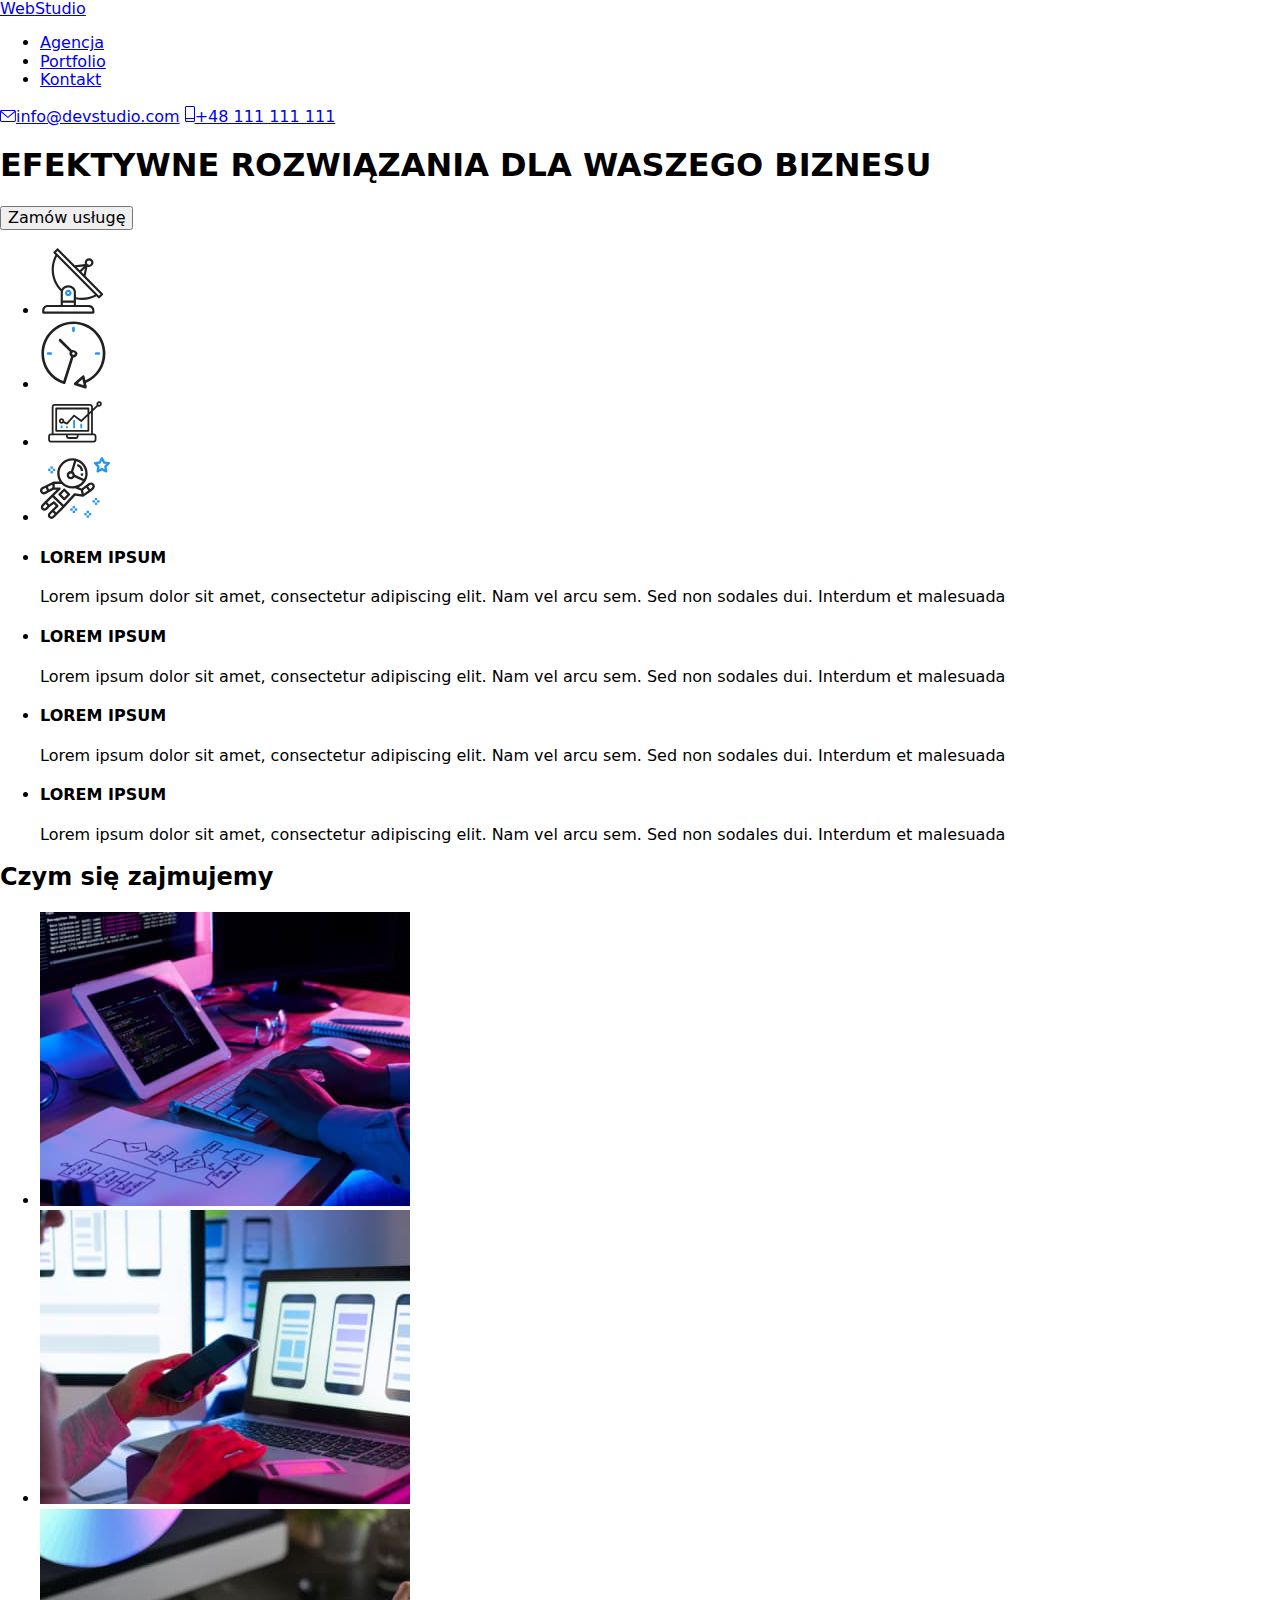
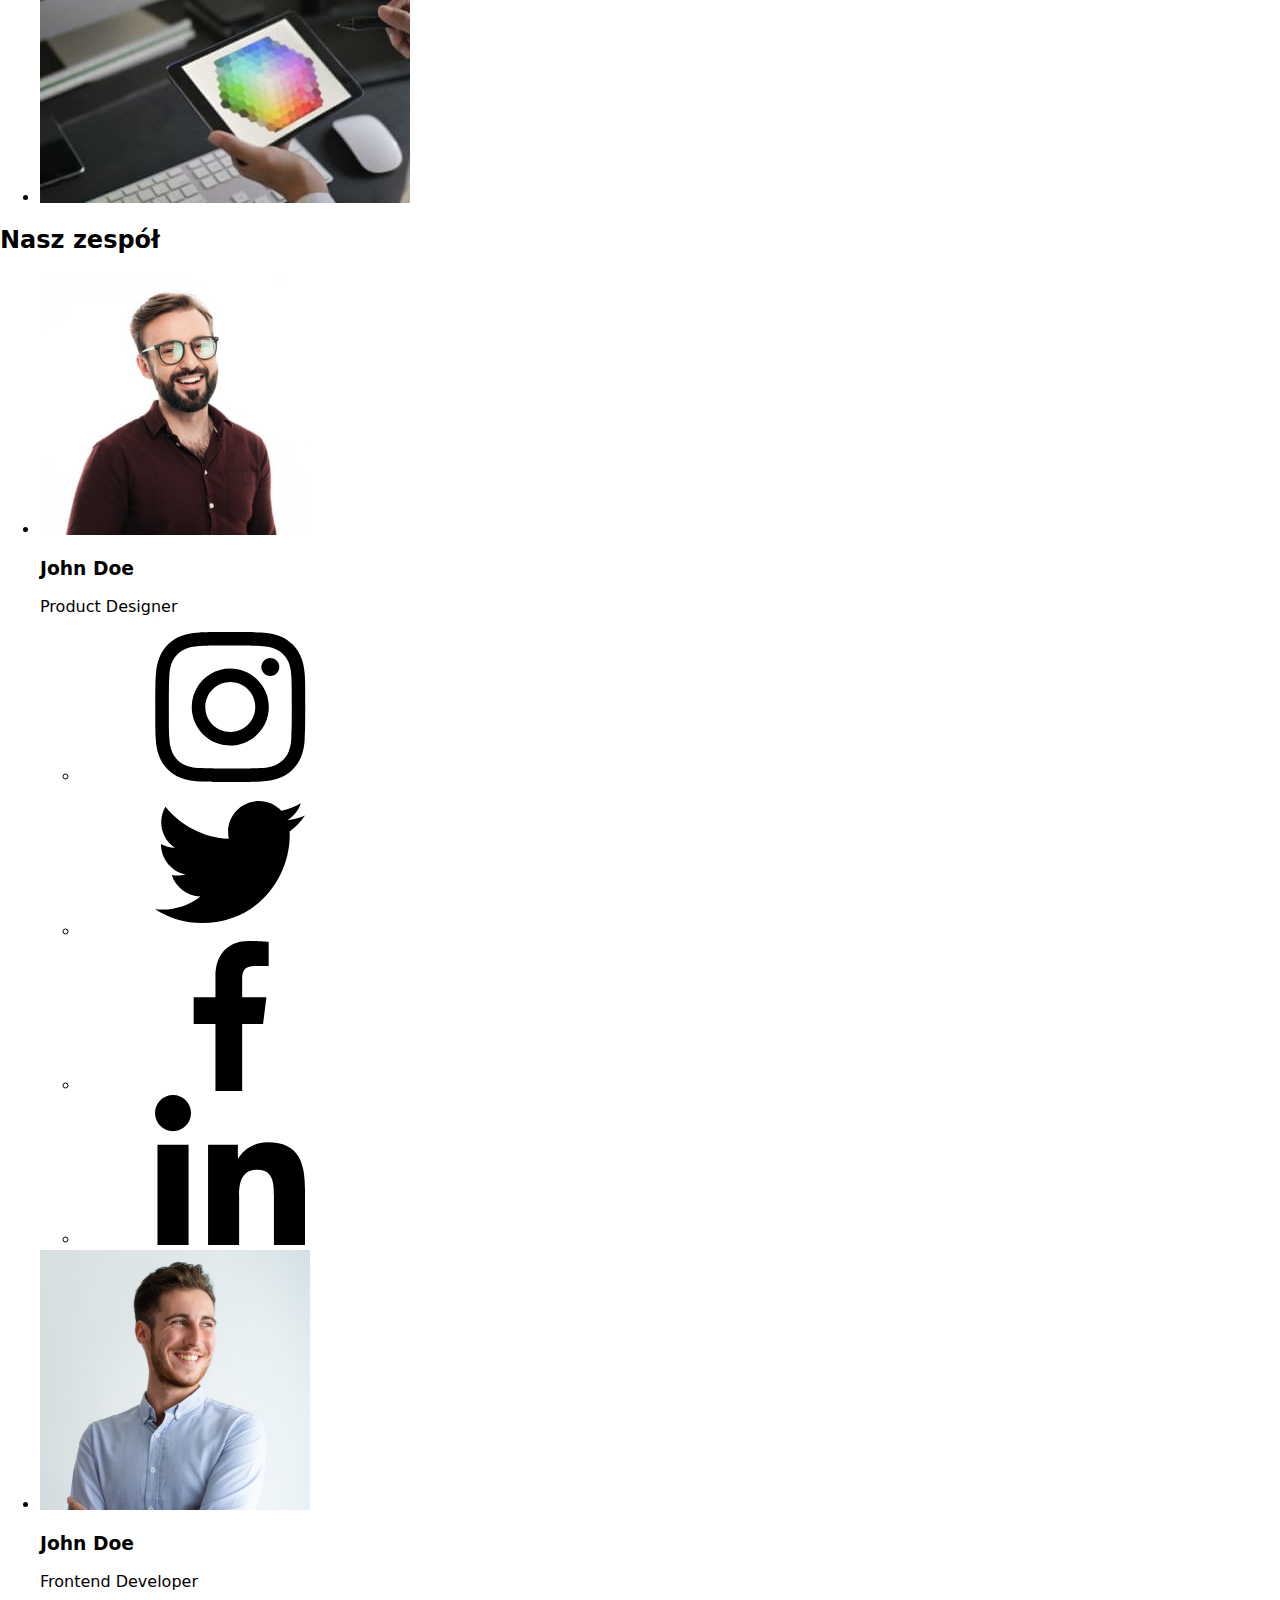
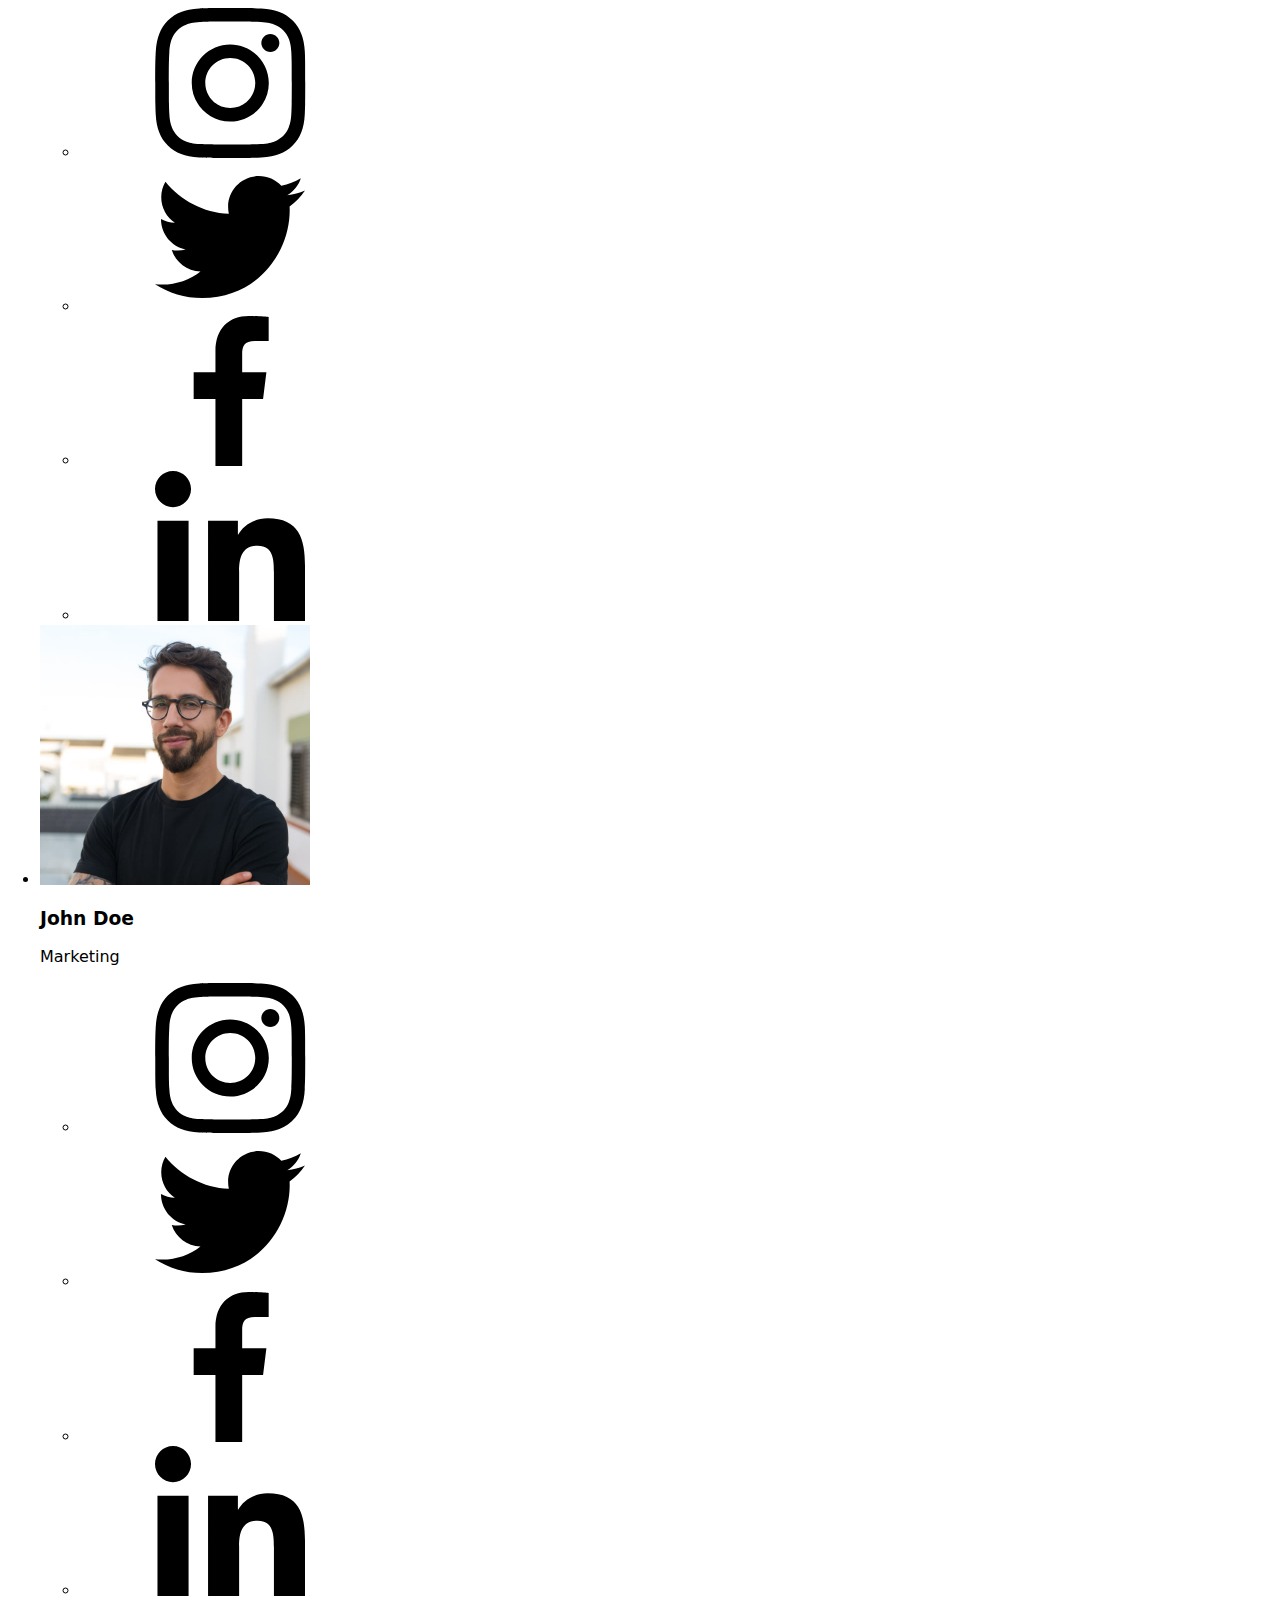
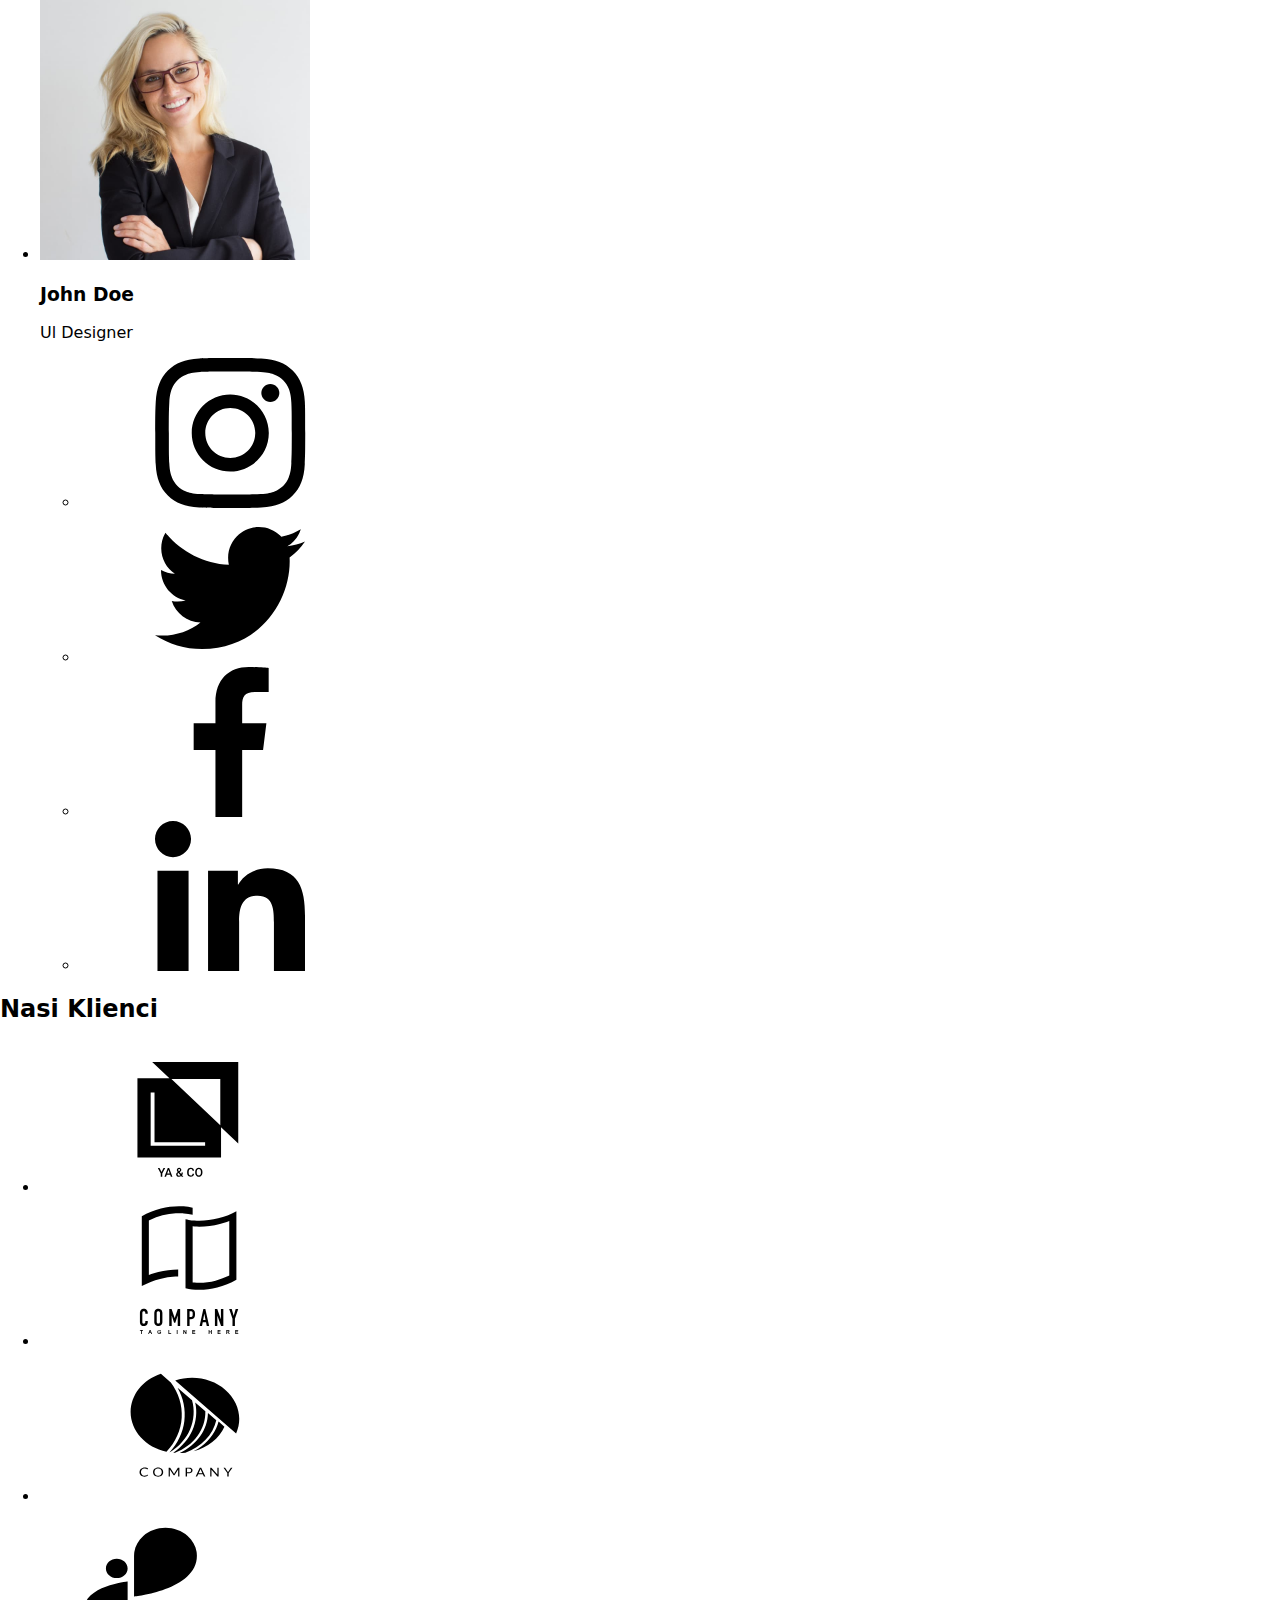
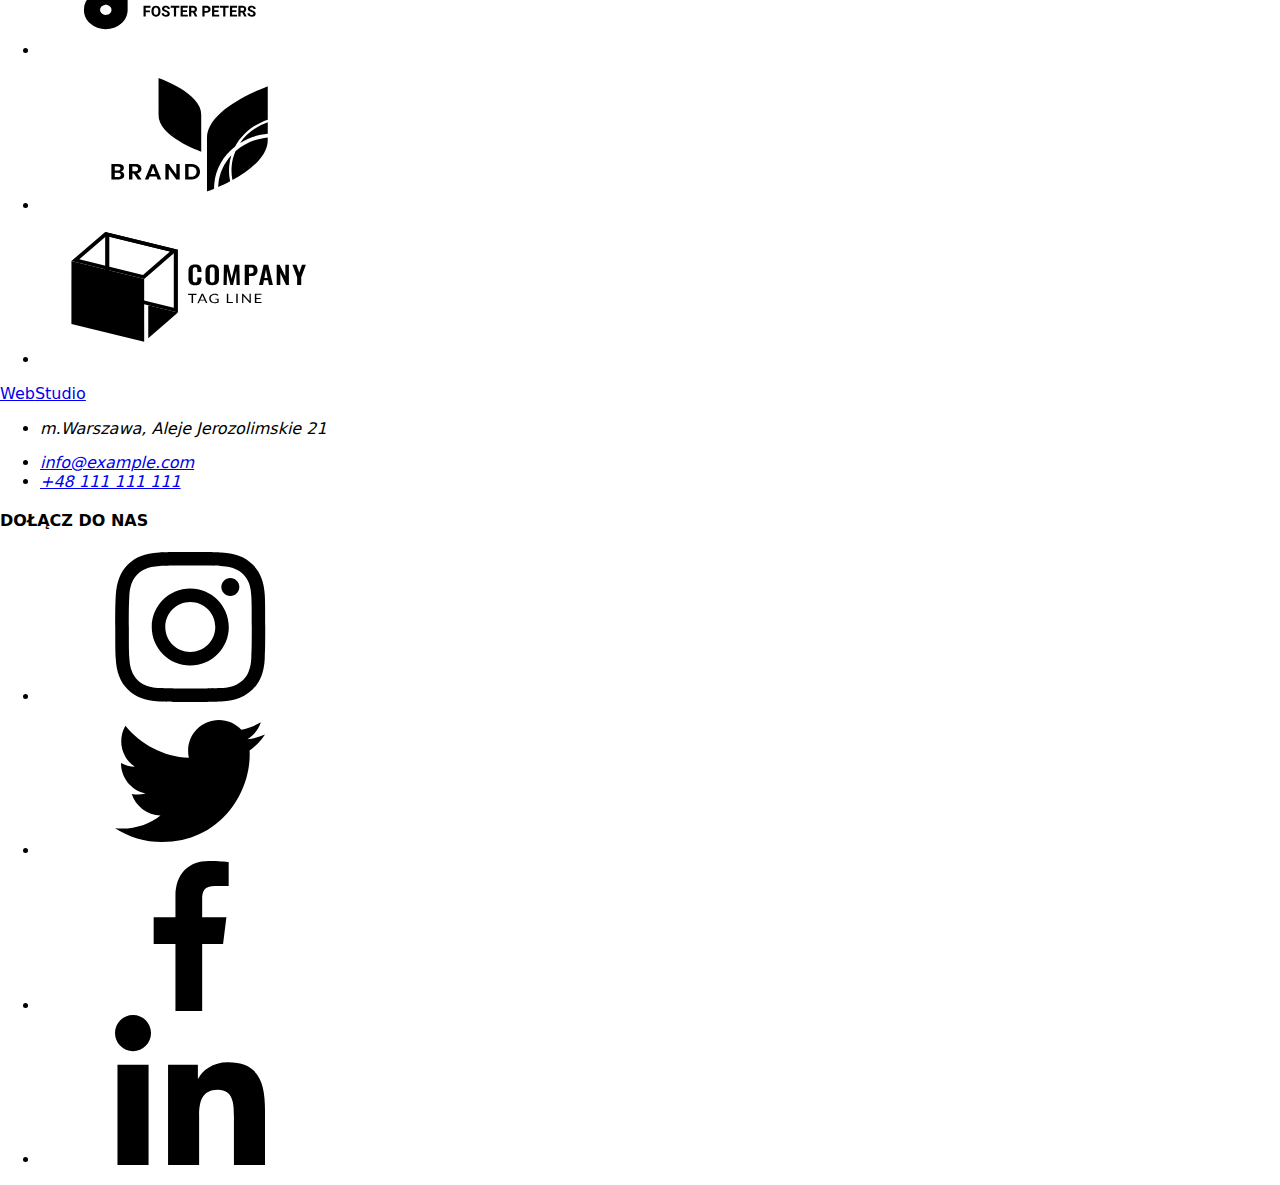
==== index.html @ 1a8e192c "Add files via upload" ====
<!DOCTYPE html>
<html lang="en">

<head>
    <meta charset="UTF-8">
    <meta http-equiv="X-UA-Compatible" content="IE=edge">
    <meta name="viewport" content="width=device-width, initial-scale=1.0">
    <link rel="stylesheet" href="https://cdnjs.cloudflare.com/ajax/libs/modern-normalize/1.1.0/modern-normalize.min.css">
    <link rel="stylesheet" href="css/styles.css">
    <link rel="preconnect" href="https://fonts.googleapis.com">
    <link rel="preconnect" href="https://fonts.gstatic.com" crossorigin>
    <link href="https://fonts.googleapis.com/css2?family=Raleway:wght@700&family=Roboto:wght@400;500;700;900&display=swap"
        rel="stylesheet">
  
    <title>Web Studio</title>
</head>


<body>

<!--HEADER-->
   
    <header class="header">
    <div class="container">
        <!--navigation menu-->
        <nav class="navigation">
        <!--logo-->
            <a class="logo" href="index.html"><span class="accent">Web</span>Studio</a>
        
                <ul class="navigation-list">
                    <li class="navigation-list-item">
                        <a class="navigation-list-link" href="index.html">Agencja</a></li>
                    <li class="navigation-list-item">
                        <a class="navigation-list-link" href="portfolio.html">Portfolio</a></li>
                    <li class="navigation-list-item">
                        <a class="navigation-list-link" href="#">Kontakt</a></li>
                </ul>
        </nav>      
<a class="address-mail-header" href="mailto:info@devstudio.com">
    <svg class="icon-envelope" height="12" width="16">
        <use href="./images/symbol-defs.svg#icon-envelope"></use>
    </svg>info@devstudio.com</a>
<a class="address-phone-header" href="tel:+48111111111">
    <svg class="icon-smartphone" height="16" width="10">
        <use href="./images/symbol-defs.svg#icon-smartphone"></use>
    </svg>+48 111 111 111</a>
    </div>
    </header>
    <!--HERO-->
    <main>
        <section class="hero">
            <div class=" container-out">
                <div class="inside">
                <h1 class="main-headline">EFEKTYWNE ROZWIĄZANIA DLA WASZEGO BIZNESU</h1>
                <button class="modal-button" type="button">Zamów usługę</button>
            </div>
            </div>
        </section>

        <!--OUR STRENGHTS-->
        <section class="our-strenghts">
            <div class=box>
                <ul class="logo-list">
                    <li class="logo-item">
                        <svg width="65.32" height="70" class="icon-antenna">
                            <use href="images/symbol-defs.svg#icon-antenna"></use>
                        </svg></li>
                    <li class="logo-item">
                        <svg width="66.96" height="70" class="icon-clock">
                            <use href="images/symbol-defs.svg#icon-clock"></use>
                        </svg></li>
                    <li class="logo-item">
                        <svg width="70" height="53.69" class="icon-diagram">
                        <use href="images/symbol-defs.svg#icon-diagram"></use>
                        </svg></li>
                    <li class="logo-item">
                        <svg width="70" height="70" class="icon-astronaut">
                        <use href="images/symbol-defs.svg#icon-astronaut"></use>
                    </svg></li>
                </ul>
            </div>

            <div class="container">
                
            <ul class="strenghts-list">
                <li class="strenghts-items">
                    <h4 class="strenghts-list-title"><b>LOREM IPSUM</b></h4>
                    <p class="strenghts-list-item">Lorem ipsum dolor sit amet, consectetur adipiscing elit. Nam vel arcu sem. Sed non sodales dui. Interdum et malesuada</p>
                </li>
                <li class="strenghts-items">
                            
                    <h4 class="strenghts-list-title"><b>LOREM IPSUM</b></h4>
                    <p class="strenghts-list-item">Lorem ipsum dolor sit amet, consectetur adipiscing elit. Nam vel arcu sem. Sed non sodales dui. Interdum et malesuada</p>
                </li>
                <li class="strenghts-items">
                   
                    <h4 class="strenghts-list-title"><b>LOREM IPSUM</b></h4>
                    <p class="strenghts-list-item">Lorem ipsum dolor sit amet, consectetur adipiscing elit. Nam vel arcu sem. Sed non sodales dui. Interdum et malesuada</p>
                </li>
                <li class="strenghts-items">
                  
                    <h4 class="strenghts-list-title"><b>LOREM IPSUM</b></h4>
                    <p class="strenghts-list-item">Lorem ipsum dolor sit amet, consectetur adipiscing elit. Nam vel arcu sem. Sed non sodales dui. Interdum et malesuada</p>
                </li>
            </ul>
            </div>
        </section>

        <!--WHAT DO WE DO?-->
        <section class="what-do-we-do">
            <div class="container">
            <h2 class="headline">Czym się zajmujemy</h2>
            <ul class="img-list">
                <li class="img-list-item"><img src="images1/box1(1).jpg" alt="programowanie" width="370" height="294"> </li>
                <li class="img-list-item"><img src="images1/box2(1).jpg" alt="tworzenie aplikacji mobilnych" width="370" height="294"> </li>
                <li class="img-list-item"><img src="images1/box3(1).jpg" alt="projektowanie" width="370" height="294"> </li>
            </ul>
            </div>
        </section>
 
        <!--OUR TEAM-->
        <section class="our-team">
            <div class="container">
            <h2 class="headline">Nasz zespół</h2>
            <div class="cards-box">
            <ul class="img-list">
                <li class="card">
                    <img src="images1/img(1).jpg" alt="Jonh Doe's profile photo" width="270" height="260">
                    <h3 class="photo-name">John Doe</h3>
                    <p class="job-description">Product Designer</p>
                        <ul class="social-list">
                            <li class="social-links-item link">
                                <a class="social-links-link" href="#">
                                    <svg class="social-icon">
                                        <use href="images/symbol-defs.svg#icon-instagram"></use>
                                    </svg>
                                </a></li>
                            <li class="social-links-item link">
                                <a class="social-links-link"href="#">
                                    <svg class="social-icon">
                                        <use href="images/symbol-defs.svg#icon-twitter"></use>
                                    </svg>
                                </a></li>
                            <li class="social-links-item link">
                                <a class="social-links-link"href="#">
                                    <svg class="social-icon">
                                        <use href="images/symbol-defs.svg#icon-facebook"></use>
                                    </svg>
                                </a></li>
                            <li class="social-links-item link">
                                <a class="social-links-link"href="#">
                                    <svg class="social-icon">
                                        <use href="images/symbol-defs.svg#icon-linkedin"></use>
                                    </svg>
                                </a></li>
                        </ul>
                    </li>
                <li class="img-list-item card">
                    <img src="images1/img(2).jpg" alt=" Jonh Doe's profile photo" width="270" height="260">
                    <h3 class="photo-name">John Doe</h3>
                    <p class="job-description">Frontend Developer</p> 
                        <ul class="social-list">
                            <li class="social-links-item link">
                                <a class="social-links-link" href="#">
                                    <svg class="social-icon">
                                        <use href="images/symbol-defs.svg#icon-instagram"></use>
                                    </svg>
                                </a></li>
                            <li class="social-links-item link">
                                <a class="social-links-link"href="#">
                                    <svg class="social-icon">
                                        <use href="images/symbol-defs.svg#icon-twitter"></use>
                                    </svg>
                                </a></li>
                            <li class="social-links-item link">
                                <a class="social-links-link"href="#">
                                    <svg class="social-icon">
                                        <use href="images/symbol-defs.svg#icon-facebook"></use>
                                    </svg>
                                </a></li>
                            <li class="social-links-item link">
                                <a class="social-links-link"href="#">
                                    <svg class="social-icon">
                                        <use href="images/symbol-defs.svg#icon-linkedin"></use>
                                    </svg>
                                </a></li>
                        </ul>
                </li>
                <li class="img-list-item card">
                    <img src="images1/img(3).jpg" alt=" Jonh Doe's profile photo" width="270" height="260">
                    <h3 class="photo-name">John Doe</h3>
                    <p class="job-description">Marketing</p> 
                    <ul class="social-list">
                            <li class="social-links-item link">
                                <a class="social-links-link" href="#">
                                    <svg class="social-icon">
                                        <use href="images/symbol-defs.svg#icon-instagram"></use>
                                    </svg>
                                </a></li>
                            <li class="social-links-item link">
                                <a class="social-links-link"href="#">
                                    <svg class="social-icon">
                                        <use href="images/symbol-defs.svg#icon-twitter"></use>
                                    </svg>
                                </a></li>
                            <li class="social-links-item link">
                                <a class="social-links-link"href="#">
                                    <svg class="social-icon">
                                        <use href="images/symbol-defs.svg#icon-facebook"></use>
                                    </svg>
                                </a></li>
                            <li class="social-links-item link">
                                <a class="social-links-link"href="#">
                                    <svg class="social-icon">
                                        <use href="images/symbol-defs.svg#icon-linkedin"></use>
                                    </svg>
                                </a></li>
                        </ul>
                </li>
                <li class="img-list-item card">
                    <img src="images1/img(4).jpg" alt=" Jonh Doe's profile photo" width="270" height="260">
                    <h3 class="photo-name">John Doe</h3>
                    <p class="job-description">Ul Designer</p> 
                    <ul class="social-list">
                            <li class="social-links-item link">
                                <a class="social-links-link" href="#">
                                    <svg class="social-icon">
                                        <use href="images/symbol-defs.svg#icon-instagram"></use>
                                    </svg>
                                </a></li>
                            <li class="social-links-item link">
                                <a class="social-links-link"href="#">
                                    <svg class="social-icon">
                                        <use href="images/symbol-defs.svg#icon-twitter"></use>
                                    </svg>
                                </a></li>
                            <li class="social-links-item link">
                                <a class="social-links-link"href="#">
                                    <svg class="social-icon">
                                        <use href="images/symbol-defs.svg#icon-facebook"></use>
                                    </svg>
                                </a></li>
                            <li class="social-links-item link">
                                <a class="social-links-link"href="#">
                                    <svg class="social-icon">
                                        <use href="images/symbol-defs.svg#icon-linkedin"></use>
                                    </svg>
                                </a></li>
                        </ul>
                </li>
            </ul>
            </div>
            </div>
        </section>

        <!--OUR CLIENTS-->

        <section class="our-clients">
            <div class="container">
                <div class="border-box">
                    <h2 class="headline">Nasi Klienci</h2>
                         <ul class="client-list link">
                            <li class="client-logo">
                             <a class="icon-client-link" href="#">
                                <svg class="icon-client">
                                <use href="images/symbol-defs.svg#icon-Client-1"></use>
                                </svg>
                            </li>
                            <li class="client-logo">
                                <a class="icon-client-link" href="#">
                                    <svg class="icon-client">
                                        <use href="images/symbol-defs.svg#icon-Client-2"></use>
                                    </svg></li>
                            <li class="client-logo">
                                <a class="icon-client-link" href="#">
                                    <svg class="icon-client">
                                        <use href="images/symbol-defs.svg#icon-Client-3"></use>
                                    </svg></li>
                            <li class="client-logo">
                                <a class="icon-client-link" href="#">
                                    <svg class="icon-client">
                                        <use href="images/symbol-defs.svg#icon-Client-4"></use>
                                    </svg></li>
                            <li class="client-logo">
                                <a class="icon-client-link" href="#">
                                    <svg class="icon-client">
                                        <use href="images/symbol-defs.svg#icon-Client-5"></use>
                                    </svg></li>
                                </li>
                            <li class="client-logo">
                                <a class="icon-client-link" href="#">
                                    <svg class="icon-client">
                                        <use href="images/symbol-defs.svg#icon-Client-6"></use>
                                    </svg>
                            </li>
                </ul>
                </div>
            </div>

        </section>
    </main>

    <!--ADDRESS-->
    <footer class="footer">
       <div class="container"> 
        <div class="footer-left-content">
            <a class="footer-logo" href="index.html"><span class="accent">Web</span>Studio</a>
                <address class="address">
                    <ul class="address-list">
                        <li class="address-list-item">  
                            <p class="adress-paragraf">m.Warszawa, Aleje Jerozolimskie 21</p></li>
                       
                        <li class="address-list-item"> 
                            <a class="address-mail" href="mailto:info@example.com">info@example.com</a></li>
                        
                        <li class="address-list-item"> 
                            <a class="address-phone" href="tel:+48111111111">+48 111 111 111</a></li>
                    </ul>   
                </address>
        </div>
          <div class="footer-right-content">
            <h4 class="footer-headline"><b>DOŁĄCZ DO NAS</b></h4>
            <ul class="social-list">
                <li class="social-links-item link">
                    <a class="social-links-link dark-background" href="#">
                        <svg class="social-icon dark-background">
                            <use href="images/symbol-defs.svg#icon-instagram"></use>
                        </svg>
                    </a>
                </li>
                <li class="social-links-item link">
                    <a class="social-links-link dark-background" href="#">
                        <svg class="social-icon dark-background">
                            <use href="images/symbol-defs.svg#icon-twitter"></use>
                        </svg>
                    </a>
                </li>
                <li class="social-links-item link">
                    <a class="social-links-link dark-background" href="#">
                        <svg class="social-icon dark-background">
                            <use href="images/symbol-defs.svg#icon-facebook"></use>
                        </svg>
                    </a>
                </li>
                <li class="social-links-item link">
                    <a class="social-links-link dark-background" href="#">
                        <svg class="social-icon dark-background">
                            <use href="images/symbol-defs.svg#icon-linkedin"></use>
                        </svg>
                    </a>
                </li>
            </ul>

        </div>
    </div>
    </footer>
</body>

</html>
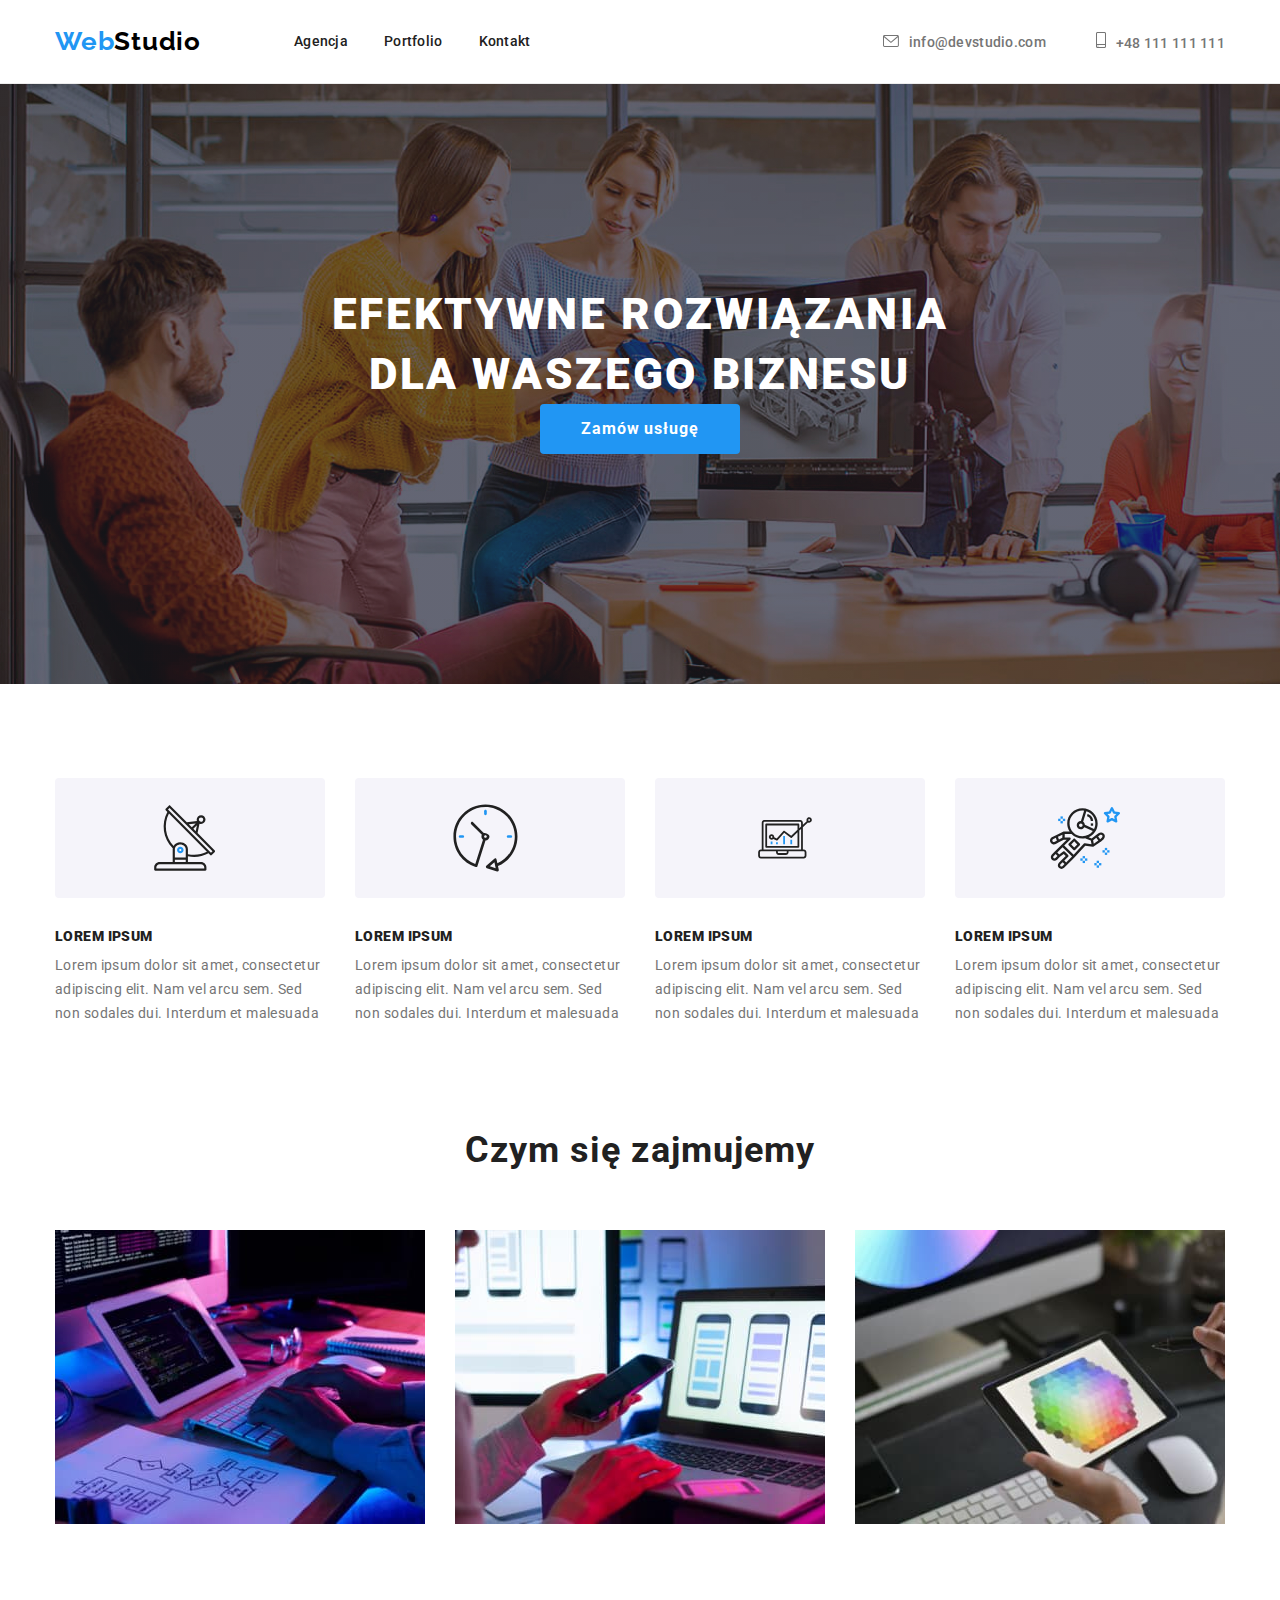
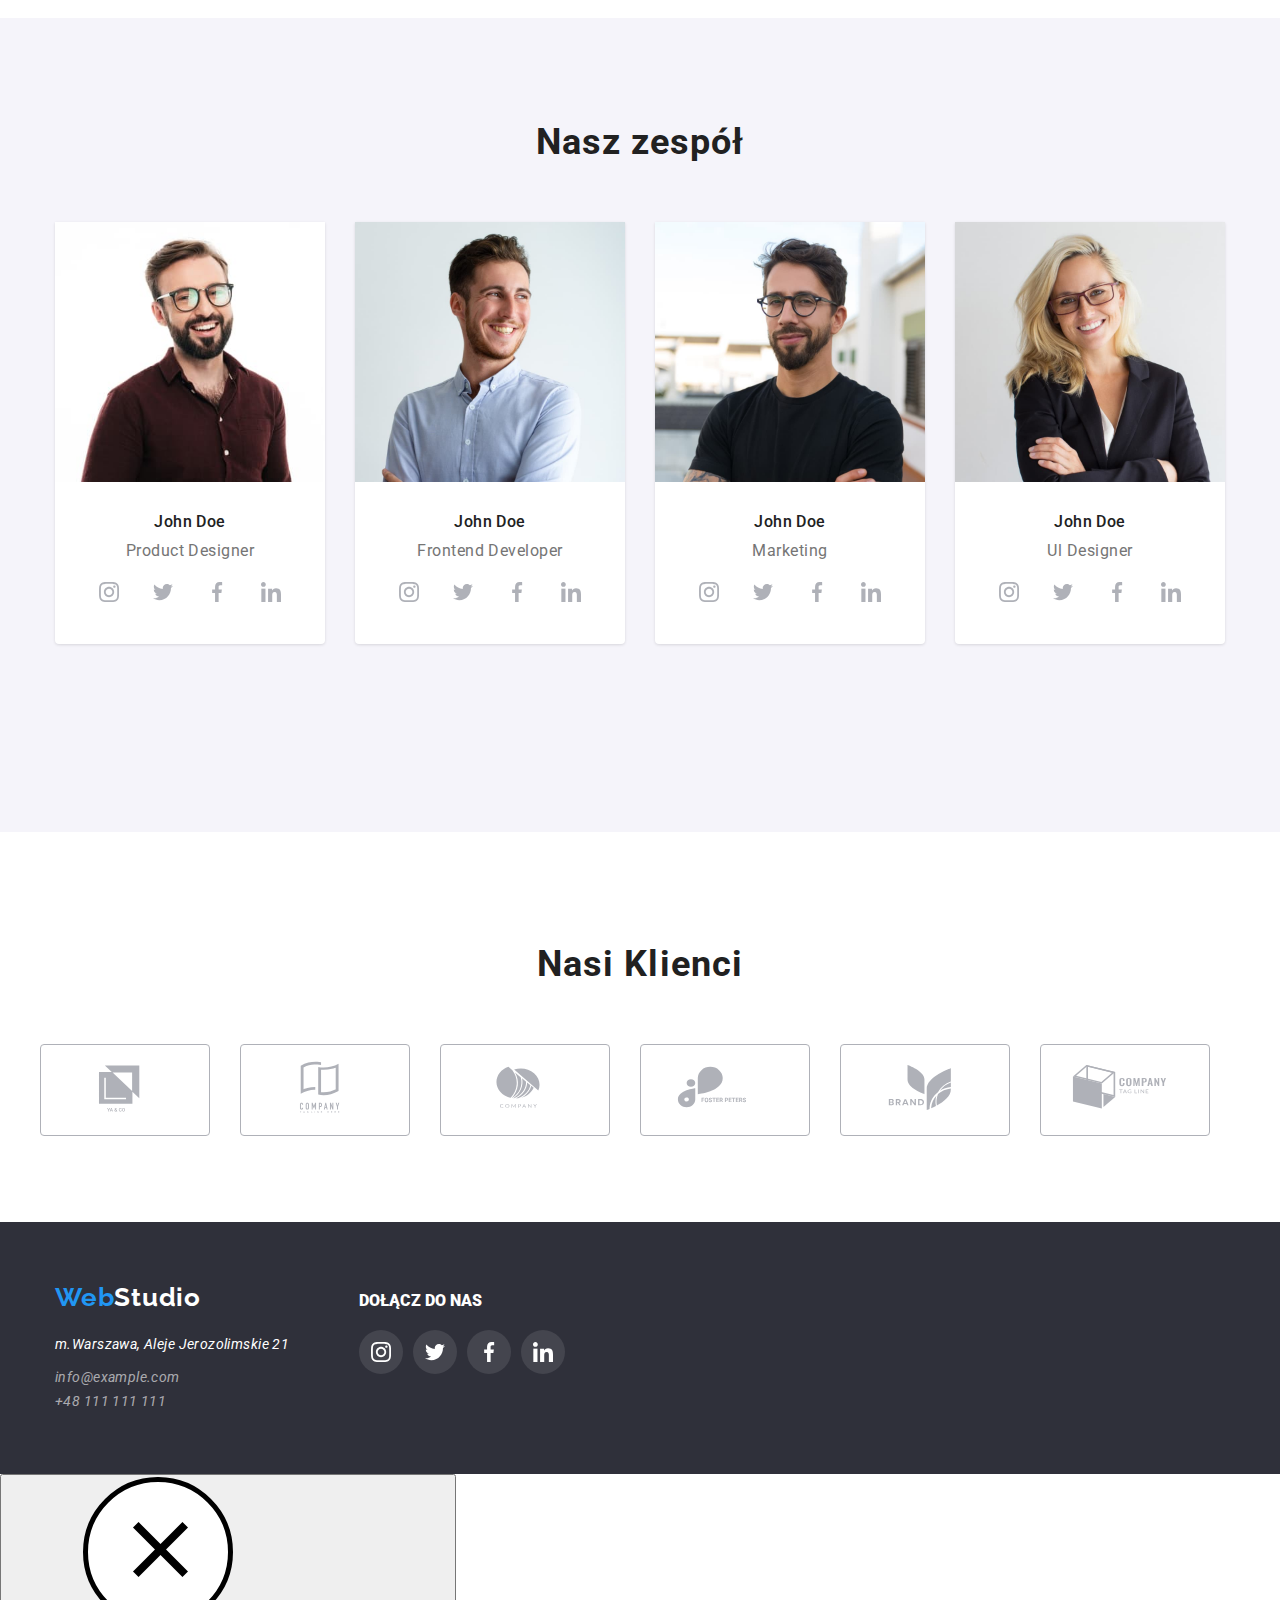
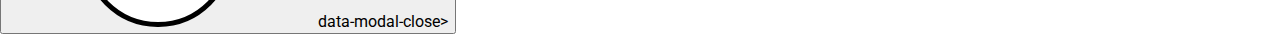
==== commit d6c7a556: "ADDED BACKDROP" ====
--- a/index.html
+++ b/index.html
@@ -354,6 +354,16 @@
         </div>
     </div>
     </footer>
+    <div class="backdrop is-hidden"data-modal>
+        <div class="modal">
+            <button type="button" class="close-btn"> 
+            <svg class="icon-close">
+                <use href="./images/sprite.svg#icon-close"></use>
+            </svg>data-modal-close></button>
+                
+        </div>
+
+    </div>
 </body>
 
 </html>--- a/css/styles.css
+++ b/css/styles.css
@@ -0,0 +1,627 @@
+:root {
+    --main-font:'Roboto', sans-serif;
+    --secondary-font:'Raleway', sans-serif;
+    --main-color: #2196F3;
+}
+
+body {
+    font-family: var(--main-font);
+    color: #212121;
+    
+}
+
+h1,h2,h3,h4,h5,h6 {
+    margin: 0;
+    padding: 0;
+}
+
+ul {
+    margin: 0;
+    padding: 0;
+}
+
+p {
+    margin: 0;
+    padding: 0;
+}
+img{
+    display: block;
+}
+.link{
+    list-style: none;
+}
+.container {
+    width: 1200px;
+    padding: 0 15px;
+    align-items: center;
+    margin: 0 auto;
+}
+
+
+
+/*########## COMPONENTS ##########*/
+
+        
+.logo,
+.navigation-list-link,
+.address-phone-header,
+.address-mail-header,
+.footer-logo,
+.address-mail,
+.address-phone{
+    text-decoration: none;
+    
+    }
+    
+/*########## END OF COMPONENTS ##########*/
+
+/* ########## HEADER ########## */
+
+.header .container{
+    display: flex;   
+}
+.navigation{
+    display:flex;
+}
+.navigation-list{
+    list-style: none; 
+    display: flex;
+    align-items: center; 
+}
+.logo {
+    font-family: var(--secondary-font);
+    font-size: 26px;
+    font-weight: 700;
+    line-height: 1.192;
+    letter-spacing: 0.03em;
+    color: black;
+    margin-right: 93px;
+    align-items: center; 
+}  
+.accent{
+    color: var(--main-color);
+}
+.navigation-list-item:not(:last-child){
+    margin-right: 36px;
+}
+
+.address-mail-header { 
+    margin-left: auto;
+    list-style: none; 
+}
+.address-phone-header{
+    margin-left: 50px;
+    list-style: none; 
+}
+
+
+.navigation-list-link,
+.address-mail-header,
+.address-phone-header{
+    font-weight: 500;
+    font-size: 14px;
+    line-height: 1.143;
+    letter-spacing: 0.02em;
+    margin-bottom: 32px;
+    margin-top: 32px;
+} 
+.navigation-list-link
+{
+    color:#212121;
+}
+
+.navigation-list-link:hover,
+.navigation-list-link:focus,
+.address-mail-header:hover,
+.address-mail-header:focus,
+.address-phone-header:hover,
+.address-phone-header:focus
+{
+    color:var(--main-color)
+}
+.address-mail-header,
+.address-phone-header{
+
+    color:#757575;
+}
+.address-mail-header::before{
+    content: "";
+    display:flex;
+    align-items: center;
+}
+.address-phone-header::before{
+    content: "";
+    display:flex;
+    align-items: center;
+}
+
+svg{
+    margin-right: 10px;
+}
+
+
+/* ##########  END HEADER ########## */
+
+/* ########## HERO ########## */
+.hero {
+    background-image: linear-gradient(rgba(47, 48, 58, 0.4),
+    rgba(47, 48, 58, 0.4)),
+    url("../images/img-overlay.jpg");
+    background-repeat: no-repeat;
+    background-size: cover;
+    height: 600px;
+    align-items: center;
+}
+.inside{
+    height: 200px;
+    width: 694px;
+    margin: 0 auto;
+    display: block;
+    padding-top: 200px;
+}
+
+.main-headline{
+    font-size: 44px;
+    font-weight: 900;
+    line-height: 1.364;
+    letter-spacing: 0.06em;
+    text-align: center;
+    color: #FFFFFF;
+}
+
+.modal-button{
+    height: 50px;
+    width: 200px;
+    border-radius: 4px;
+    border: 0px;
+    padding: 10 41;
+    font-size: 16px;
+    font-weight: 700;
+    line-height: 1.875;
+    letter-spacing: 0.06em;
+    color: #FFFFFF;
+    background-color: var(--main-color);
+    cursor: pointer;
+    margin: 0 auto;
+    display: block;   
+}
+    /* ##########  END HERO ########## */
+
+/*############ OUR STRENGHTS #############*/
+
+.our-strenghts .container {
+    
+    display: flex;
+    margin-top: 30px;
+    margin-bottom: 94px;
+}
+.box{
+    display: flex;
+    align-items: center;
+    margin: 0 auto;
+    display: block;}
+
+.logo-list{
+    display: flex;
+    justify-content: center;
+    list-style: none;
+     margin-top: 94px;
+}
+.logo-item{
+    width: 270px;
+    height: 120px;
+    display: flex;
+    align-items: center;
+    justify-content: center;
+    background-color: #F5F4FA;  
+    border-radius: 4px;
+   
+}
+.logo-list>.logo-item:not(:last-child){
+     margin-right: 30px;
+}
+.strenghts-list{
+    display: flex;
+    justify-content: center;
+    list-style: none;   
+}
+
+
+.strenghts-list > .strenghts-items:not(:last-child) {
+    margin-right: 30px;
+}
+.strenghts-list-title{
+    font-size: 14px;
+    font-weight: 700;
+    line-height: 1.143;
+    letter-spacing: 0.03em;
+    color:#212121;
+    margin-bottom: 10px;
+    list-style: none;
+}
+.strenghts-list-item{
+    font-size: 14px;
+    font-weight: 400;
+    line-height: 1.714;
+    letter-spacing: 0.03em;
+    color: #757575; 
+
+}
+
+
+
+
+/*############ END OUR STRENGHTS #############*/
+
+/* ############ WHAT DO WE DO ############*/
+
+.what-do-we-do .container{
+    align-items: center;
+    justify-content: center;
+    
+}
+.headline{
+    text-align: center;
+    font-size: 36px;
+    font-weight: 700;
+    line-height: 1.667;
+    letter-spacing: 0.03em;
+    color:#212121;
+    margin-bottom: 50px;
+}
+
+.img-list{
+    display: flex;
+    list-style: none;
+    margin-bottom: 94px;
+}
+.img-list-item:not(:last-child){
+    margin-right: 30px;
+}
+
+
+
+/* ############ END WHAT DO WE DO ############*/
+/* ########### OUR TEAM ############ */ 
+
+
+.our-team {
+    background-color: #F5F4FA;
+}
+.our-team .container{
+    align-items: center;
+
+
+}
+
+.our-team .headline{
+    text-align: center;
+    
+    margin-bottom: 50px;
+    padding-top: 94px;
+}
+.cards-box {
+
+    display: flex;
+    justify-content: center;
+    margin: 0 auto;
+    display: block;
+    padding-bottom: 94px;
+   
+}
+
+.card {
+    width: 270px;
+    background-color: #FFFFFF;
+    border-bottom-right-radius: 4px;
+    border-bottom-left-radius: 4px;
+
+    box-shadow: 0px 2px 1px 0px rgba(0, 0, 0, 0.2);
+
+    box-shadow: 0px 1px 1px 0px rgba(0, 0, 0, 0.14);
+
+    box-shadow: 0px 1px 3px 0px rgba(0, 0, 0, 0.12);
+
+
+}
+.card:not(:last-child) {
+    margin-right: 30px;
+}
+.photo-name{
+    font-size: 16px;
+    font-weight: 500;
+    line-height: 1.187;
+    letter-spacing: 0.03em;
+    color:#212121;
+    text-align: center;
+    margin: 0 auto;
+    display: block;
+    margin-top: 30px;
+    margin-bottom: 10px;
+}
+.job-description{
+    font-size: 16px;
+    font-weight: 400;
+    line-height: 1.187;
+    letter-spacing: 0.03em;
+    color:#757575;
+    text-align: center;
+    margin: 0 auto;
+    display: block;
+    margin-bottom: 10px;
+}
+.social-list{
+    display: flex;
+    align-items: center;
+    justify-content: center;
+    margin-bottom: 30px;
+    color: #AFB1B8;
+
+}
+.social-links-link{
+    display: flex;
+    width: 44px;
+    height: 44px;
+    background-color: #fff;
+    border-radius: 50%;
+    align-items: center;
+    justify-content: center;
+    margin: 0 auto;
+    fill: #afb1b8;
+   
+}
+.social-links-link:hover,
+.social-links-link:focus{
+    fill:  #fff;
+    background-color: var(--main-color); 
+}
+.social-icon{
+    width: 20px;
+    height: 20px;
+    margin: 0 auto;
+}
+.social-icon:hover{
+    fill: white;
+
+}
+
+
+/* ########### END OUR TEAM ############ */
+
+/* ############## OUR-CLIENTS ############*/
+.our-clients .container{
+    display: flex;
+    margin-top: 102px;
+    margin-bottom: 86px;
+    align-items: center;
+    justify-content: center;}
+
+    
+
+.border-box{
+    display: flex;
+    align-items: center;
+    margin: 0 auto;
+    display: block;}
+
+.client-list{
+    display: flex;
+    justify-content: center;
+    margin-top: 50px;
+}
+
+.client-logo{
+    width: 170px;
+    height: 92px;
+    display: flex;
+    align-items: center;
+    justify-content: center; 
+    border: 1px solid #AFB1B8;
+    border-radius: 4px;
+}
+
+.client-list > .client-logo:not(:last-child){
+    margin-right: 30px;
+}
+.icon-client{
+    fill: #afb1b8;
+    height: 60px;
+    width: 106px;
+}
+
+.icon-client:hover,
+.icon-client:focus  {
+fill:var(--main-color);
+}
+.client-logo:hover,
+.client-logo:focus{
+    border: 1px solid var(--main-color);
+}
+
+
+
+/* ############## OUR-CLIENTS ############*/
+
+/*######### FOOTER ########### */
+
+.footer 
+{background-color: #2F303A;
+display: flex;
+align-items: center;
+padding-top: 60px;
+padding-bottom: 60px;
+}
+
+.footer .container{
+    display: flex;
+    align-items: center;
+}
+.footer-left-content{
+    margin-right: 70px;
+}
+
+.footer-logo{
+    font-family: Raleway;
+    font-size: 26px;
+    font-style: normal;
+    font-weight: 700;
+    line-height: 1.192;
+    letter-spacing: 0.03em;
+    color:#FFFFFF;
+    display: flex;
+     
+}
+.address-list {
+    align-items: center;
+    list-style: none;
+    margin-top: 20px;
+
+}
+
+
+.adress-paragraf, .address-mail, .address-phone {  
+    font-size: 14px;
+    font-weight: 400;
+    line-height: 1.714;
+    letter-spacing: 0.03em;
+}
+
+.adress-paragraf{
+    color: #FFFFFF;
+    margin-bottom: 9px;
+}
+.address-mail{
+    margin-bottom: 9px;
+}
+.address-mail, .address-phone {
+    color: rgba(255, 255, 255, 0.6);  
+}
+
+ 
+   
+
+.footer-headline{
+    display: flex;
+    color: #FFFFFF;
+    display: block;  
+    margin: 0,auto; 
+    margin-bottom: 20px;
+}
+.social-links-item:not(:last-child){
+    margin-right: 10px;
+
+}
+
+.social-links-link.dark-background{
+    background-color: rgba(255, 255, 255, 0.1);
+}
+.social-icon.dark-background{
+    fill: #FFFFFF;
+}
+.social-links-link.dark-background:hover{
+    background-color: var(--main-color);
+}
+
+/*######### END FOOTER ########### */
+
+/* ############# PORTFOLIO ############*/
+
+.header {
+    border-bottom: 1px solid #ECECEC;
+    display: block;
+}
+
+
+
+/* ############# BUTTONS ############*/
+
+
+.btn-list{
+    list-style: none;
+    display: flex;
+    align-items: center;
+    justify-content: center;
+    margin-top: 94px;
+    margin-bottom: 50px;  }
+
+
+.btn-nav{ 
+    font-family: Roboto;
+    font-size: 16px;
+    font-weight: 500;
+    line-height: 1.625;
+    letter-spacing: 0.03em;
+    text-align: center;
+    color: #212121;
+    background-color: #F5F4FA;
+    cursor: pointer;
+    border-radius: 4px;
+    border: 0px;
+    padding: 6px 22px;
+    justify-content: center;
+
+}
+.btn-list >.btn-item:not(:last-child) {
+    margin-right: 8px;
+}
+.btn-nav:hover {
+    color: #FFFFFF;
+    background-color: var(--main-color);
+    box-shadow:0 0 11px rgba(33,33,33,.2);  
+    cursor: pointer;
+}
+
+
+/* ############# END BUTTONS ###########*/
+/* ####### PROJECT'S IMAGES #########*/
+
+    
+.portfolio-list{
+    list-style: none;
+    display: flex;
+    flex-wrap: wrap;
+    margin-left: -30px;
+    margin-top: -30px; 
+    padding-bottom: 94px;
+    justify-content: center;
+}
+
+.portfolio-list-item{
+    height: 404px;
+    width: 370px;
+    border: 1px solid #EEEEEE;
+    margin-left: 30px;
+    margin-top: 30px; 
+    flex-basis: calc (100% / 3 - 30px);
+    align-items: center;
+}
+.portfolio-list-item:hover{
+box-shadow:0 0 11px rgba(33,33,33,.2);
+cursor: pointer;
+}
+.project-headline {
+    font-family: Roboto;
+    font-size: 18px;
+    font-style: normal;
+    font-weight: 700;
+    line-height: 2;
+    letter-spacing: 0.06em;
+    text-align: left;
+    padding-left: 24px;
+    padding-top: 24px; 
+}
+
+.project-type {
+    font-family: Roboto;
+    font-size: 16px;
+    font-style: normal;
+    font-weight: 400;
+    line-height: 30px;
+    letter-spacing: 0.03em;
+    text-align: left;
+    color: #757575;
+    padding-left: 24px;
+}
+
+
+/* ####### PROJECT'S IMAGES #########*/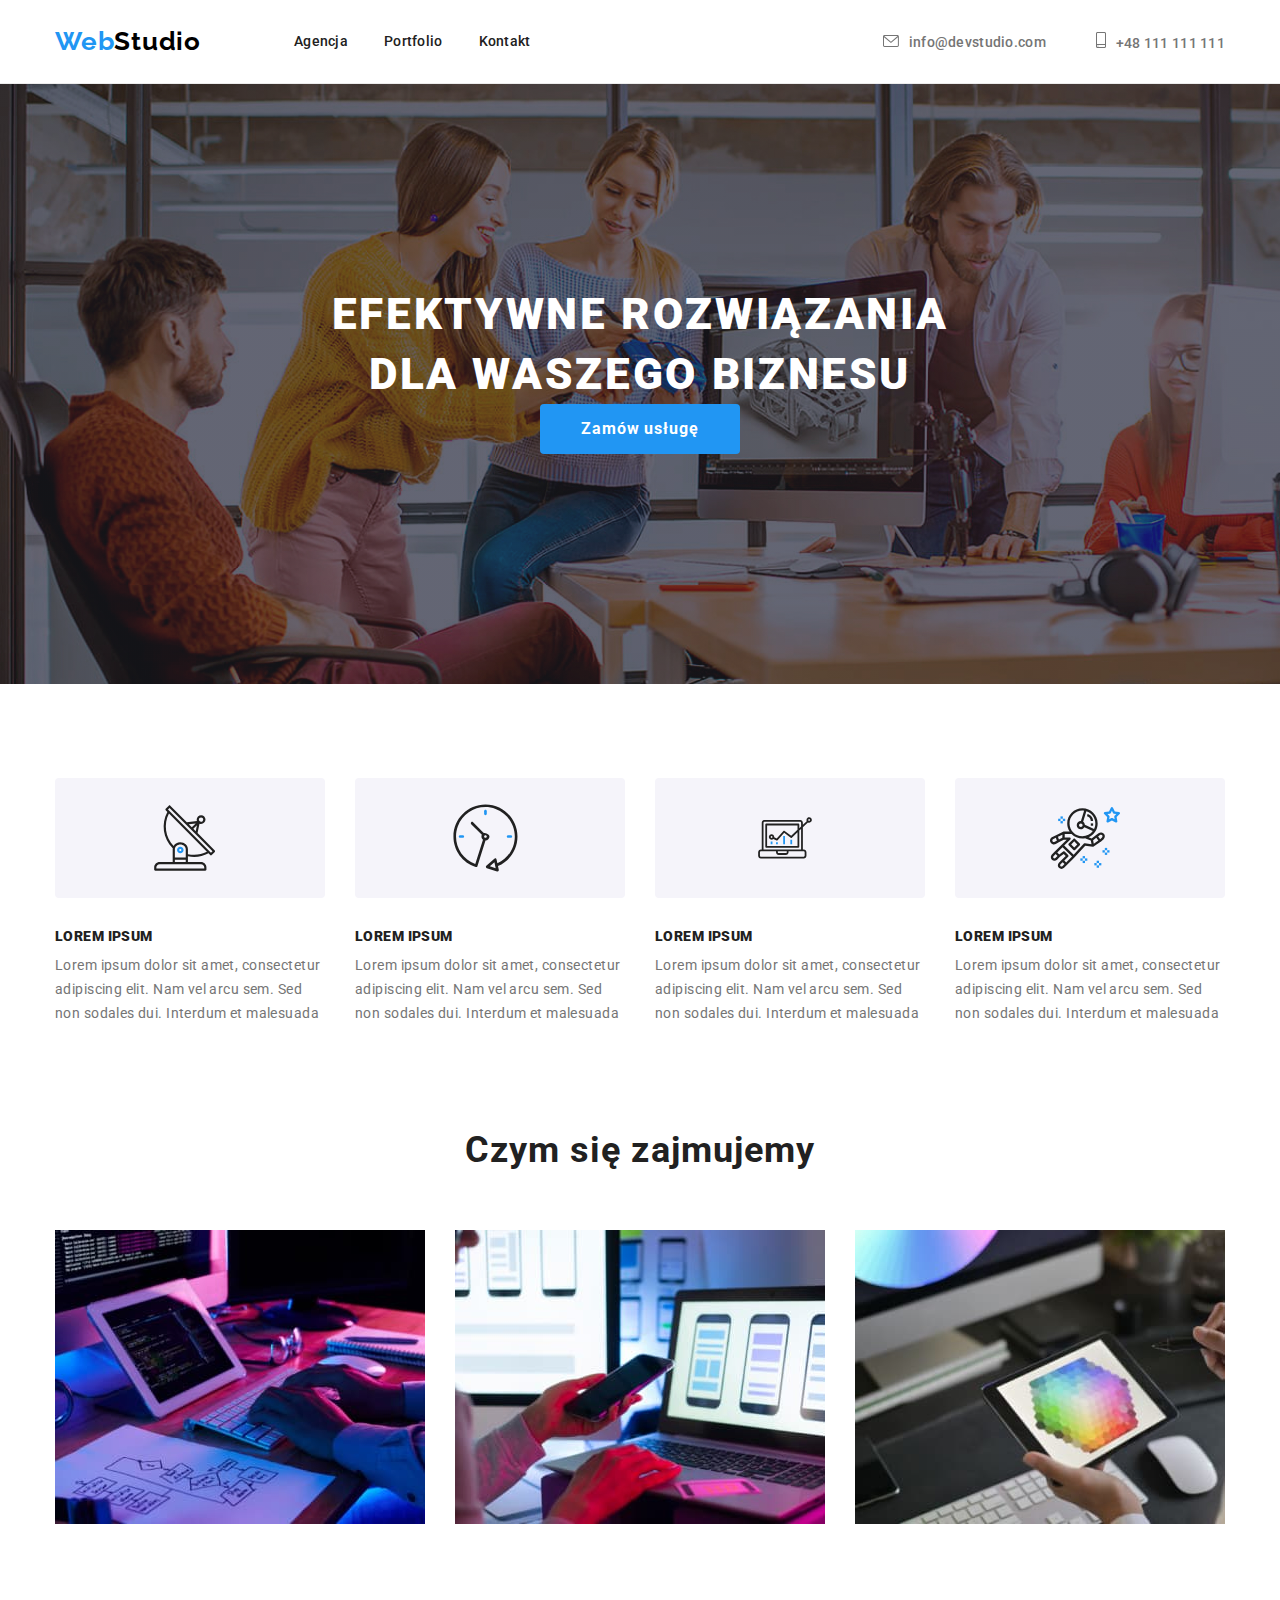
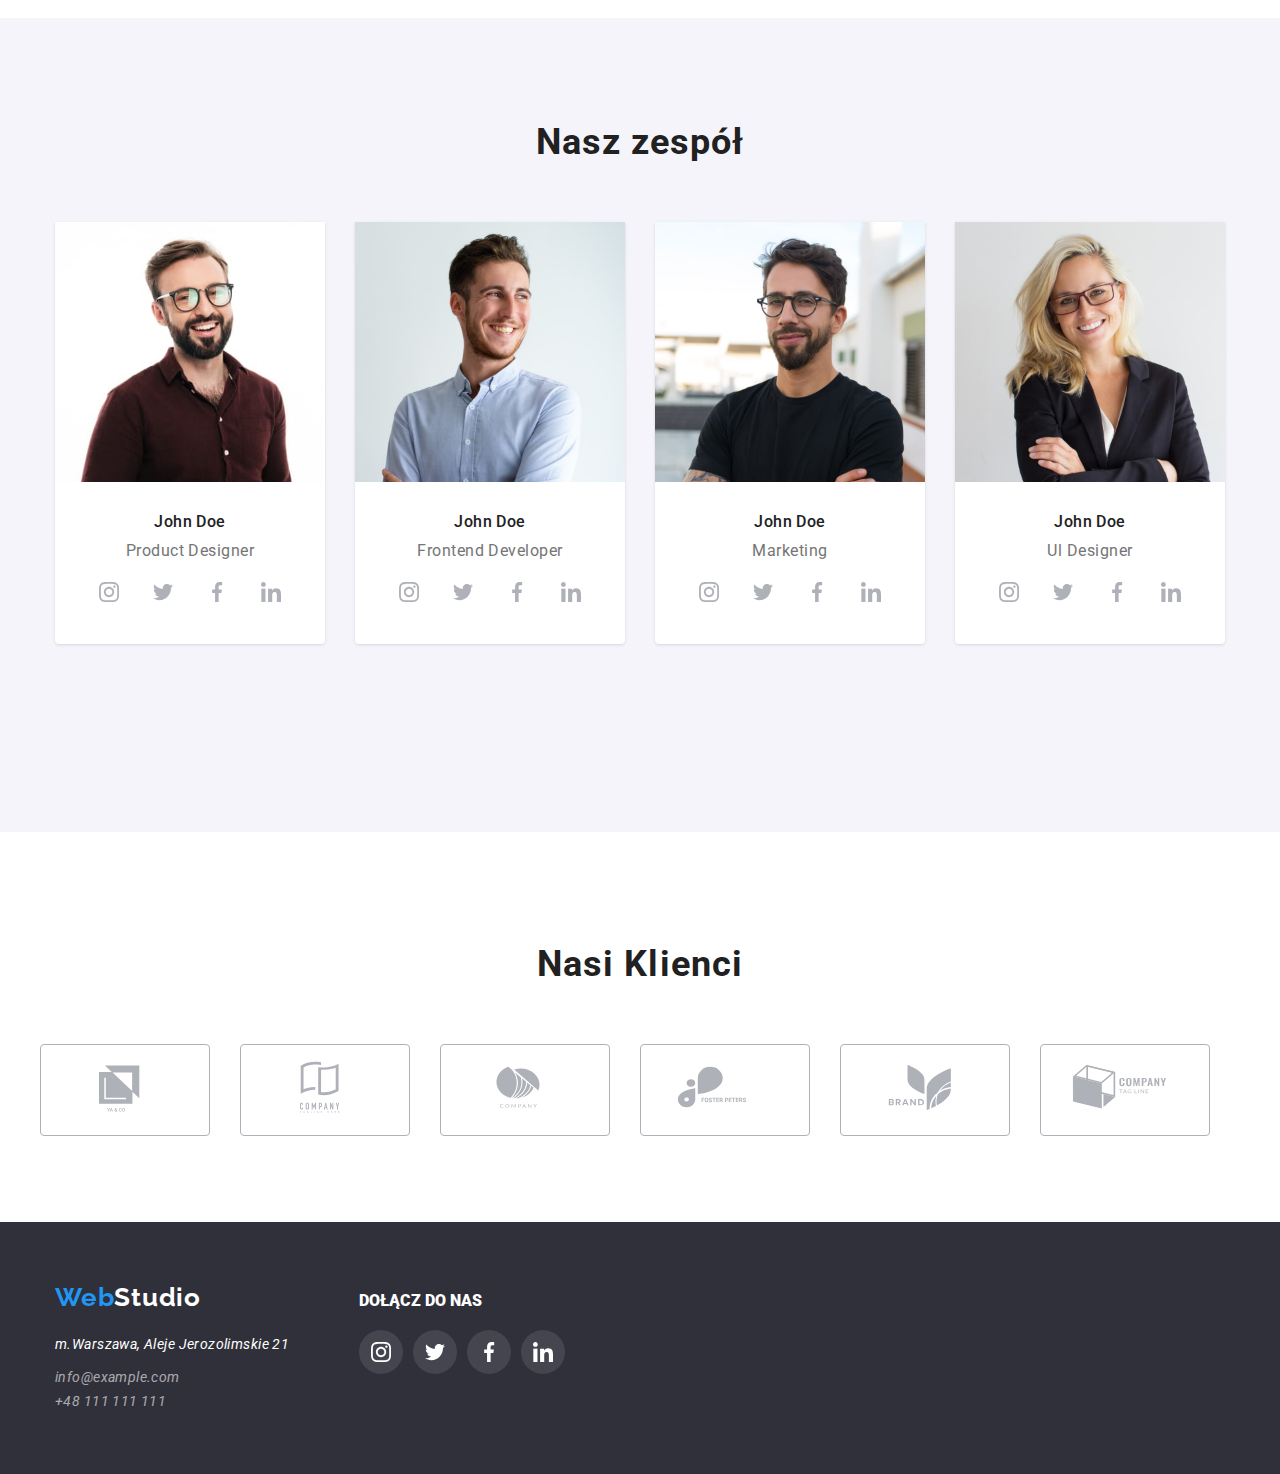
==== commit 3792b67d: "ADDED MODAL WINDOW" ====
--- a/index.html
+++ b/index.html
@@ -52,7 +52,7 @@
             <div class=" container-out">
                 <div class="inside">
                 <h1 class="main-headline">EFEKTYWNE ROZWIĄZANIA DLA WASZEGO BIZNESU</h1>
-                <button class="modal-button" type="button">Zamów usługę</button>
+                <button class="modal-button" type="button" data-modal-open>Zamów usługę</button>
             </div>
             </div>
         </section>
@@ -356,14 +356,15 @@
     </footer>
     <div class="backdrop is-hidden"data-modal>
         <div class="modal">
-            <button type="button" class="close-btn"> 
-            <svg class="icon-close">
+            <button type="button" class="close-btn" data-modal-close> 
+            <svg width="30px" height="30px"class="icon-close">
                 <use href="./images/sprite.svg#icon-close"></use>
-            </svg>data-modal-close></button>
+            </svg></button>
                 
         </div>
 
     </div>
+    <script src="./js/modal.js"></script>
 </body>
 
 </html>--- a/css/styles.css
+++ b/css/styles.css
@@ -524,6 +524,42 @@
 
 /*######### END FOOTER ########### */
 
+/* ############ BACKDROP ###########*/
+.backdrop{
+    position: fixed;
+    left:0;
+    top:0;
+    width: 100vh;
+    height: 100vh;
+    background-color: rgba(0, 0, 0, 0.2);
+}
+.modal{
+    position: absolute;
+    top: 50%;
+    left: 50%;
+    transform: translate(-50%, -50%);
+    height: 581px;
+    width: 528px;
+    border-radius: 4px;
+    background: #FFFFFF;
+}
+.close-btn{
+    position: absolute;
+    right: 8px;;
+    top: 8px;;
+    background-color: #FFFFFF;
+    
+    cursor:pointer;
+
+}
+.is-hidden{
+    opacity: 0;
+    visibility: hidden;
+    pointer-events: none;
+}
+
+/* ############ END BACKDROP ###########*/
+
 /* ############# PORTFOLIO ############*/
 
 .header {
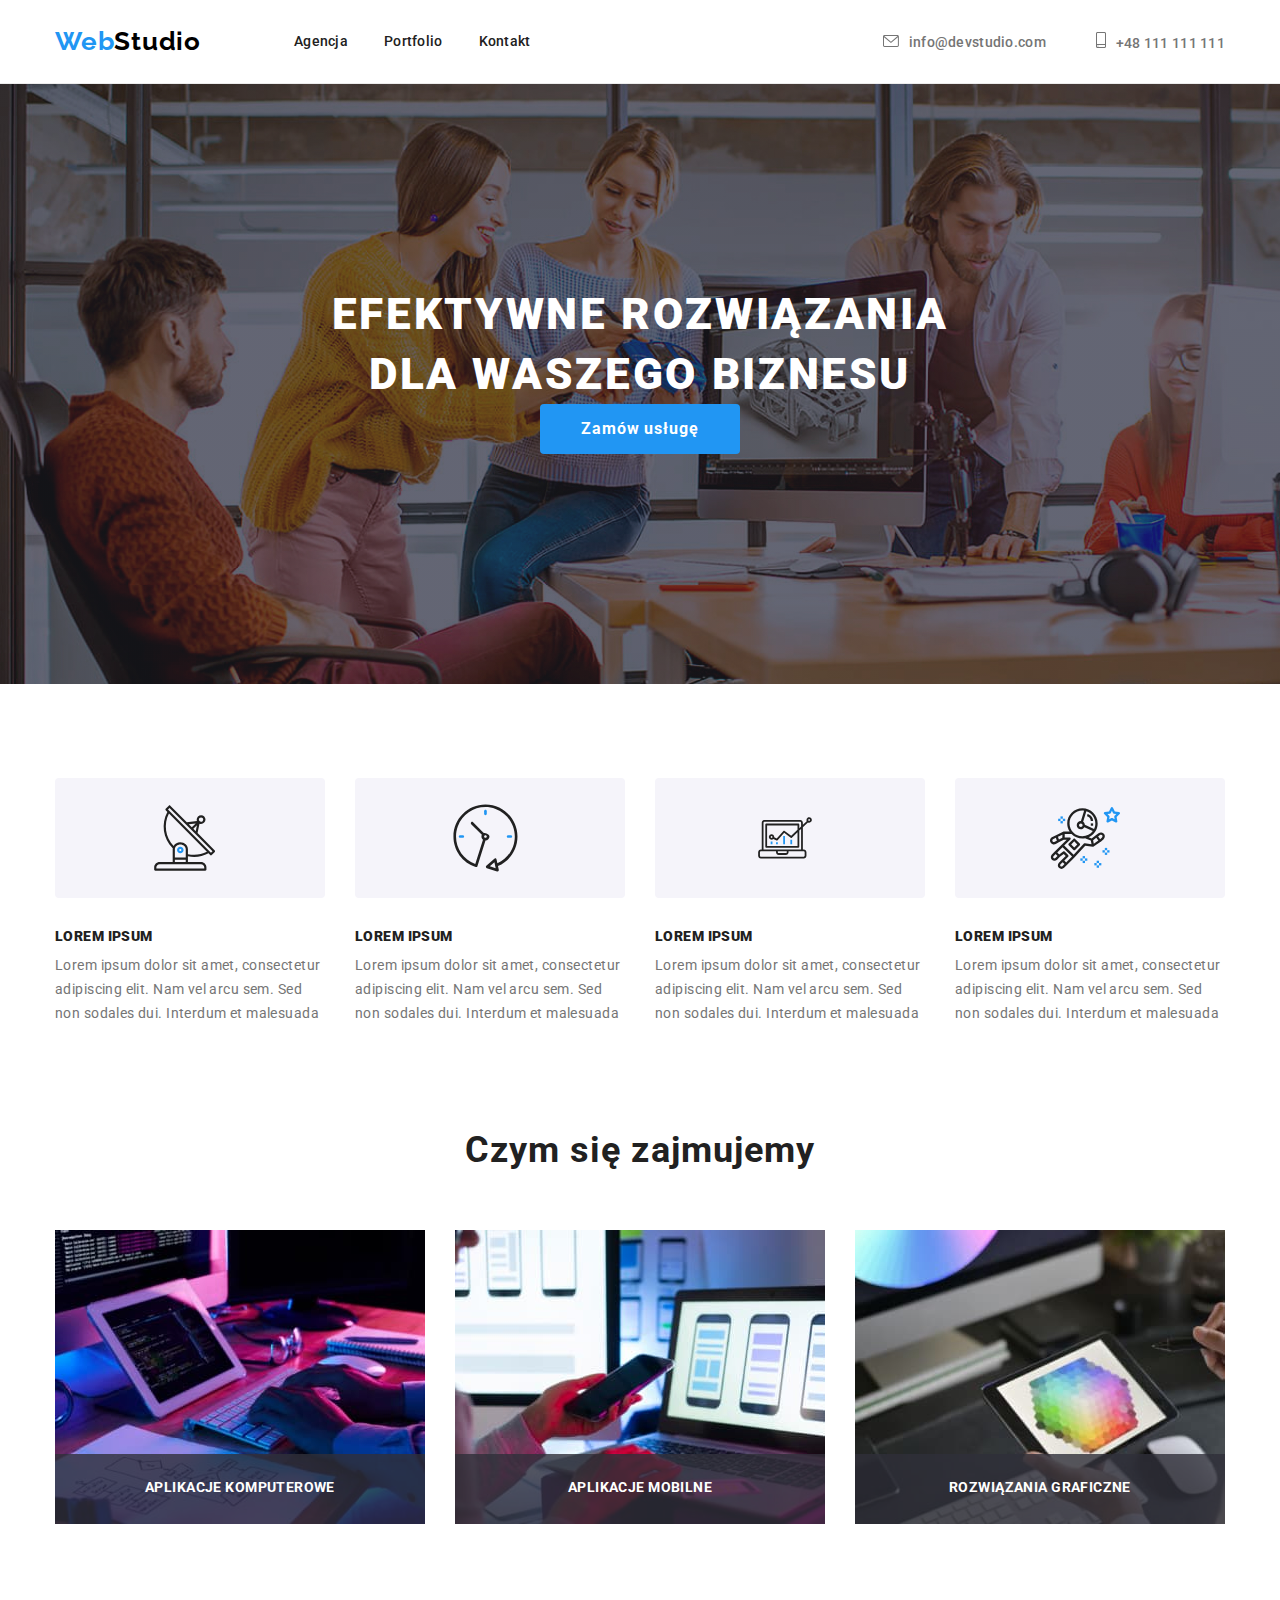
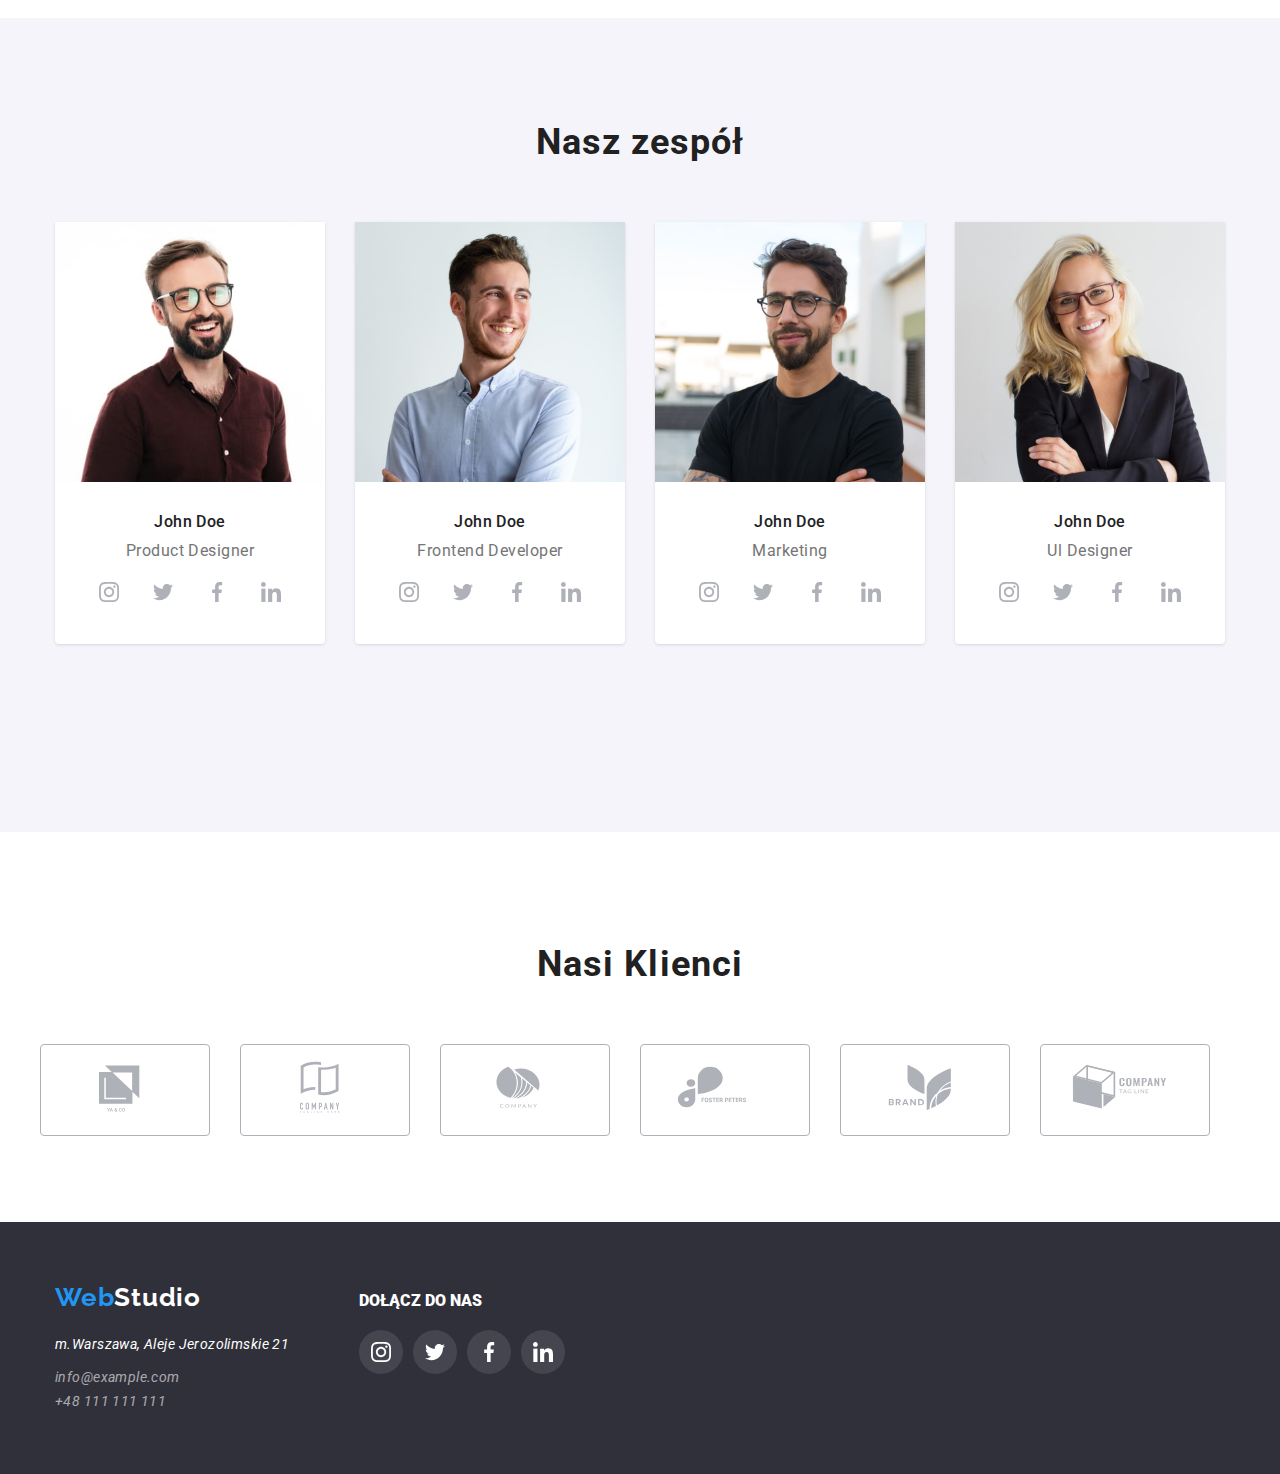
==== commit 81229215: "added labels in and overlay in portfolio" ====
--- a/index.html
+++ b/index.html
@@ -111,9 +111,15 @@
             <div class="container">
             <h2 class="headline">Czym się zajmujemy</h2>
             <ul class="img-list">
-                <li class="img-list-item"><img src="images1/box1(1).jpg" alt="programowanie" width="370" height="294"> </li>
-                <li class="img-list-item"><img src="images1/box2(1).jpg" alt="tworzenie aplikacji mobilnych" width="370" height="294"> </li>
-                <li class="img-list-item"><img src="images1/box3(1).jpg" alt="projektowanie" width="370" height="294"> </li>
+                <li class="img-list-item">
+                    <img src="images1/box1(1).jpg" alt="programowanie" width="370" height="294"> 
+                <p class="label">aplikacje komputerowe</p></li>
+                <li class="img-list-item">
+                    <img src="images1/box2(1).jpg" alt="tworzenie aplikacji mobilnych" width="370" height="294">
+                <p class="label">aplikacje mobilne</p> </li>
+                <li class="img-list-item">
+                    <img src="images1/box3(1).jpg" alt="projektowanie" width="370" height="294"> 
+                <p class="label">rozwiązania graficzne</p></li>
             </ul>
             </div>
         </section>
--- a/css/styles.css
+++ b/css/styles.css
@@ -117,7 +117,19 @@
 .address-phone-header:hover,
 .address-phone-header:focus
 {
-    color:var(--main-color)
+    color:var(--main-color);
+    transition: 250ms cubic-bezier(0.4, 0, 0.2, 1);
+    
+}
+.navigation-list-link:active::after{
+    content: "";
+    display: flex;
+    height: 4px;
+    width: 100%;
+    border-radius: 2px;
+    background-color: var(--main-color);
+    transition-duration: 250ms;
+    transition-timing-function:cubic-bezier(0.4, 0, 0.2, 1);
 }
 .address-mail-header,
 .address-phone-header{
@@ -274,9 +286,33 @@
     display: flex;
     list-style: none;
     margin-bottom: 94px;
+
 }
 .img-list-item:not(:last-child){
     margin-right: 30px;
+}
+.img-list-item{
+position: relative;
+}
+
+
+.label{
+position: absolute;
+bottom: 0;
+margin: 0;
+font-family: Roboto;
+font-size: 14px;
+font-style: normal;
+font-weight: 700;
+line-height: 0.875;
+letter-spacing: 0.03em;
+text-align: center;
+padding-top: 27px;
+text-transform: uppercase;
+color: #FFFFFF;
+width: 370px;
+height: 70px;
+background: rgba(47, 48, 58, 0.8);
 }
 
 
@@ -374,6 +410,7 @@
 .social-links-link:focus{
     fill:  #fff;
     background-color: var(--main-color); 
+    transition: 250ms cubic-bezier(0.4, 0, 0.2, 1);
 }
 .social-icon{
     width: 20px;
@@ -529,7 +566,7 @@
     position: fixed;
     left:0;
     top:0;
-    width: 100vh;
+    width: 100vw;
     height: 100vh;
     background-color: rgba(0, 0, 0, 0.2);
 }
@@ -548,8 +585,9 @@
     right: 8px;;
     top: 8px;;
     background-color: #FFFFFF;
-    
     cursor:pointer;
+    border: hidden;
+    
 
 }
 .is-hidden{
@@ -659,5 +697,27 @@
     padding-left: 24px;
 }
 
+.portfolio-list-item{
+position: relative;
+}
+.overlay{
+position: absolute;
+height: 294px;
+width: 370px;
+font-family: Roboto;
+font-style: normal;
+font-weight: normal;
+font-size: 18px;
+line-height: 1.55;
+letter-spacing: 0.03em;
+color: #FFFFFF;
+text-align: center;
+width: 100%;
+height: 100%;
+left: 0;
+top: 0;
+background: rgba(33, 150, 243, 0.9);
+}
+
 
 /* ####### PROJECT'S IMAGES #########*/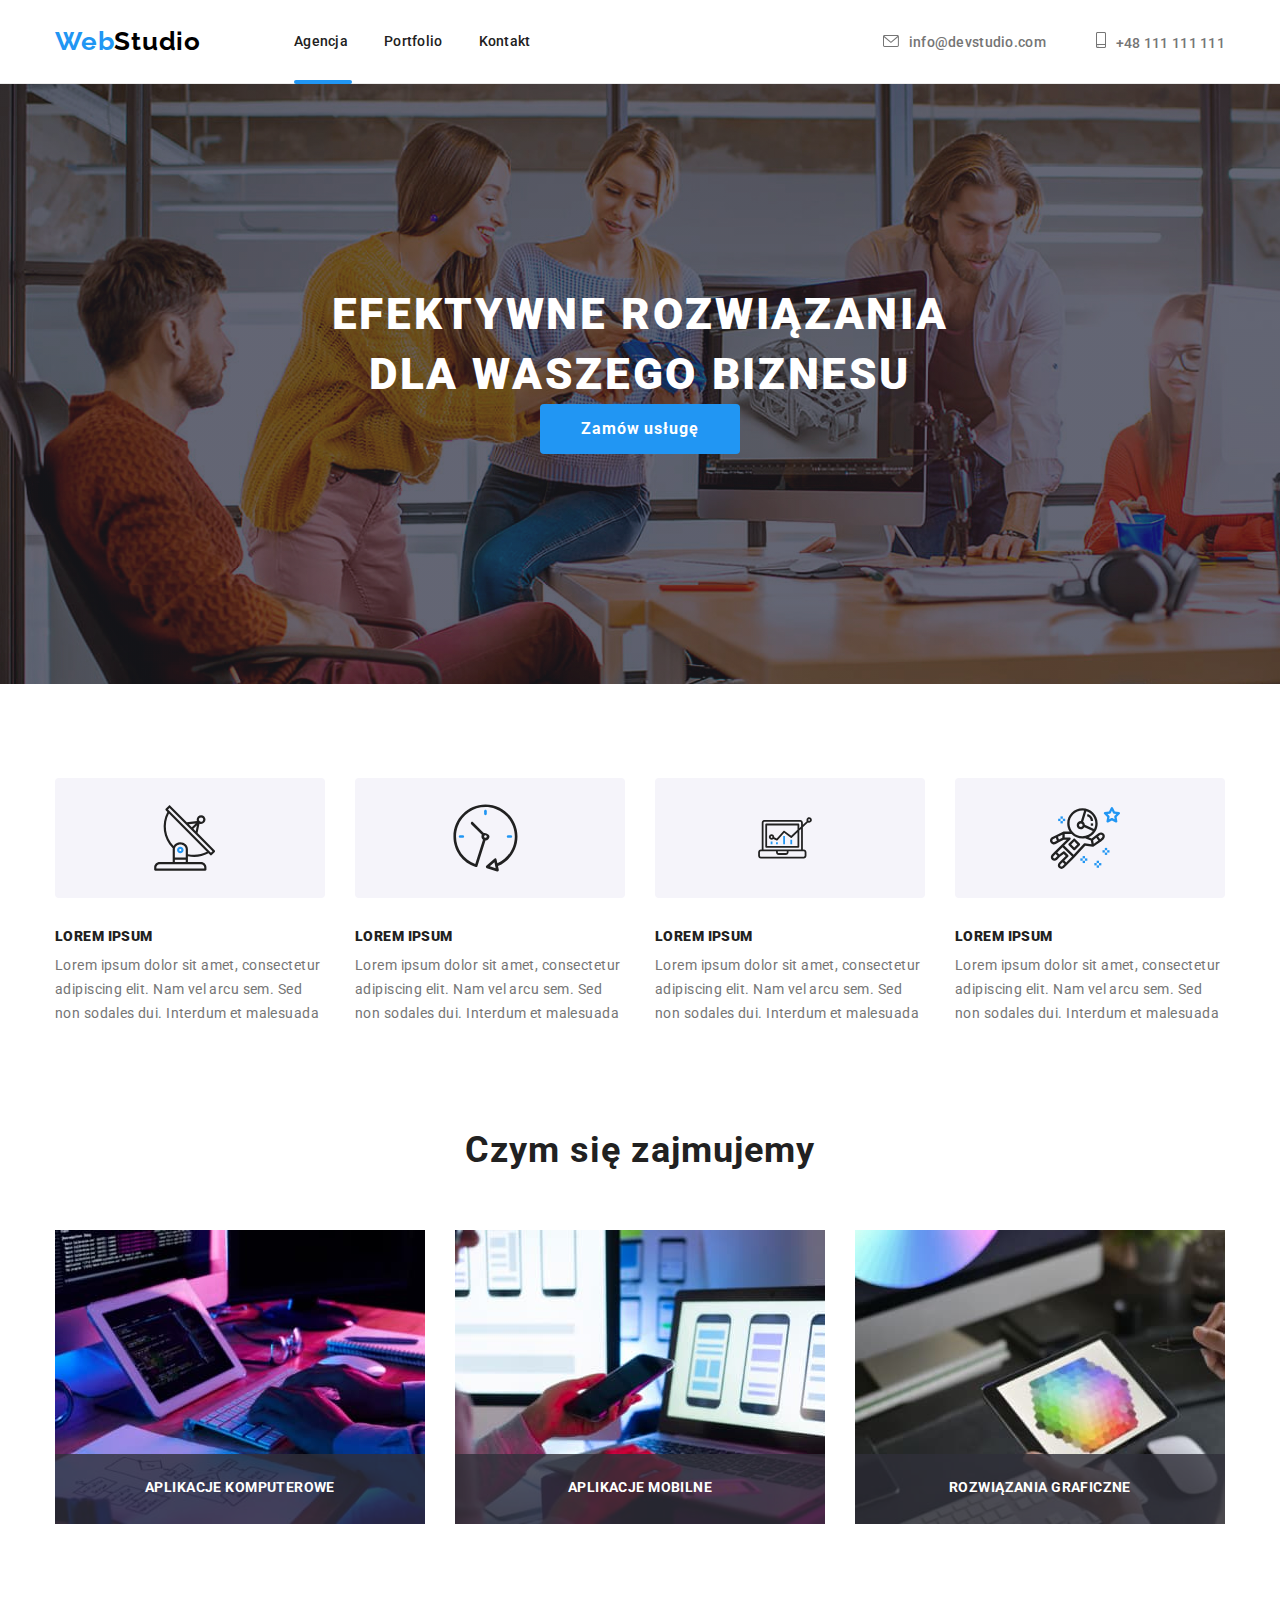
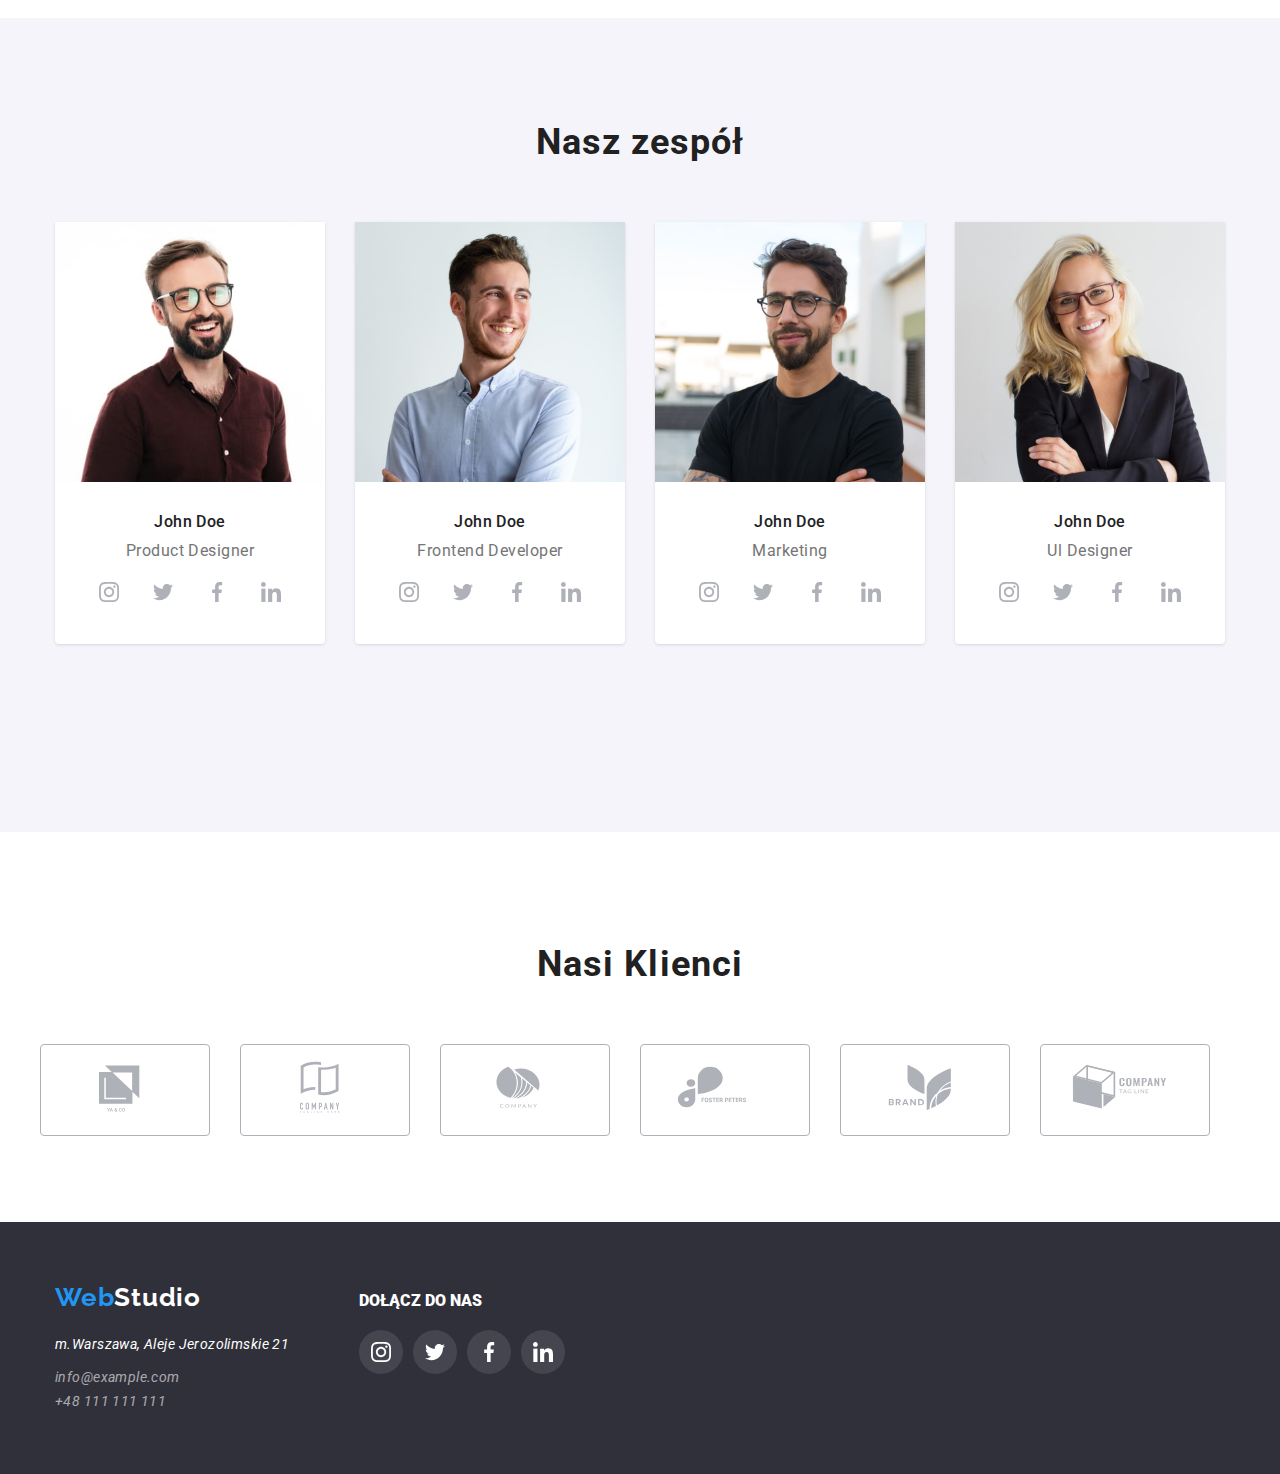
==== commit 1f0d6dae: "added class is-active" ====
--- a/index.html
+++ b/index.html
@@ -29,7 +29,7 @@
         
                 <ul class="navigation-list">
                     <li class="navigation-list-item">
-                        <a class="navigation-list-link" href="index.html">Agencja</a></li>
+                        <a class="navigation-list-link is-active" href="index.html">Agencja</a></li>
                     <li class="navigation-list-item">
                         <a class="navigation-list-link" href="portfolio.html">Portfolio</a></li>
                     <li class="navigation-list-item">
@@ -361,7 +361,7 @@
     </div>
     </footer>
     <div class="backdrop is-hidden"data-modal>
-        <div class="modal">
+        <div class="modal active-modal">
             <button type="button" class="close-btn" data-modal-close> 
             <svg width="30px" height="30px"class="icon-close">
                 <use href="./images/sprite.svg#icon-close"></use>
--- a/css/styles.css
+++ b/css/styles.css
@@ -98,6 +98,7 @@
 .navigation-list-link,
 .address-mail-header,
 .address-phone-header{
+    align-items: center;
     font-weight: 500;
     font-size: 14px;
     line-height: 1.143;
@@ -118,22 +119,30 @@
 .address-phone-header:focus
 {
     color:var(--main-color);
-    transition: 250ms cubic-bezier(0.4, 0, 0.2, 1);
-    
-}
-.navigation-list-link:active::after{
+    transition: transform 250ms cubic-bezier(0.4, 0, 0.2, 1);
+  
+}
+.navigation-list-item{
+    position: relative;
+}
+.is-active::after{
     content: "";
-    display: flex;
+    display: block;
     height: 4px;
-    width: 100%;
+    width: 58px;
     border-radius: 2px;
+    position: absolute;
+    left:0;
+    top: 48px;
     background-color: var(--main-color);
-    transition-duration: 250ms;
-    transition-timing-function:cubic-bezier(0.4, 0, 0.2, 1);
-}
+    transition: transform 250ms cubic-bezier(0.4, 0, 0.2, 1);
+}
+
+
 .address-mail-header,
 .address-phone-header{
-
+    align-items: center;
+    justify-items: center;
     color:#757575;
 }
 .address-mail-header::before{
@@ -292,27 +301,27 @@
     margin-right: 30px;
 }
 .img-list-item{
-position: relative;
+    position: relative;
 }
 
 
 .label{
-position: absolute;
-bottom: 0;
-margin: 0;
-font-family: Roboto;
-font-size: 14px;
-font-style: normal;
-font-weight: 700;
-line-height: 0.875;
-letter-spacing: 0.03em;
-text-align: center;
-padding-top: 27px;
-text-transform: uppercase;
-color: #FFFFFF;
-width: 370px;
-height: 70px;
-background: rgba(47, 48, 58, 0.8);
+    position: absolute;
+    bottom: 0;
+    margin: 0;
+    font-family: Roboto;
+    font-size: 14px;
+    font-style: normal;
+    font-weight: 700;
+    line-height: 0.875;
+    letter-spacing: 0.03em;
+    text-align: center;
+    padding-top: 27px;
+    text-transform: uppercase;
+    color: #FFFFFF;
+    width: 370px;
+    height: 70px;
+    background: rgba(47, 48, 58, 0.8);
 }
 
 
@@ -468,7 +477,7 @@
 
 .icon-client:hover,
 .icon-client:focus  {
-fill:var(--main-color);
+    fill:var(--main-color);
 }
 .client-logo:hover,
 .client-logo:focus{
@@ -481,12 +490,12 @@
 
 /*######### FOOTER ########### */
 
-.footer 
-{background-color: #2F303A;
-display: flex;
-align-items: center;
-padding-top: 60px;
-padding-bottom: 60px;
+.footer {
+    background-color: #2F303A;
+    display: flex;
+    align-items: center;
+    padding-top: 60px;
+    padding-bottom: 60px;
 }
 
 .footer .container{
@@ -574,12 +583,23 @@
     position: absolute;
     top: 50%;
     left: 50%;
-    transform: translate(-50%, -50%);
+    transform: translate(-50%, -50%) scale(1);
     height: 581px;
     width: 528px;
     border-radius: 4px;
     background: #FFFFFF;
-}
+    box-shadow: 0px 2px 1px 0px rgba(0, 0, 0, 0.2);
+    box-shadow: 0px 1px 1px 0px rgba(0, 0, 0, 0.14);
+    box-shadow: 0px 1px 3px 0px rgba(0, 0, 0, 0.12);
+    transition: opacity 2000ms cubic-bezier(0.4, 0, 0.2, 1);
+}
+.active-modal{
+    transform: scale (0.5);
+    opacity: 1;
+    visibility: visible;
+}
+
+    
 .close-btn{
     position: absolute;
     right: 8px;;
@@ -587,8 +607,6 @@
     background-color: #FFFFFF;
     cursor:pointer;
     border: hidden;
-    
-
 }
 .is-hidden{
     opacity: 0;
@@ -640,6 +658,7 @@
 }
 .btn-nav:hover {
     color: #FFFFFF;
+    transition: 250ms, cubic-bezier(0.4, 0, 0.2, 1);
     background-color: var(--main-color);
     box-shadow:0 0 11px rgba(33,33,33,.2);  
     cursor: pointer;
@@ -661,17 +680,17 @@
 }
 
 .portfolio-list-item{
-    height: 404px;
     width: 370px;
     border: 1px solid #EEEEEE;
     margin-left: 30px;
     margin-top: 30px; 
     flex-basis: calc (100% / 3 - 30px);
     align-items: center;
+    
 }
 .portfolio-list-item:hover{
-box-shadow:0 0 11px rgba(33,33,33,.2);
-cursor: pointer;
+    box-shadow:0 0 11px rgba(33,33,33,.2);
+    cursor: pointer;
 }
 .project-headline {
     font-family: Roboto;
@@ -695,29 +714,40 @@
     text-align: left;
     color: #757575;
     padding-left: 24px;
-}
-
-.portfolio-list-item{
-position: relative;
+    margin-bottom: 24px;
+}
+
+.overlay-container{
+    position: relative;
+    overflow: hidden;
+}
+.overlay-container:hover .overlay{
+    transform:translateY(0)
 }
 .overlay{
-position: absolute;
-height: 294px;
-width: 370px;
-font-family: Roboto;
-font-style: normal;
-font-weight: normal;
-font-size: 18px;
-line-height: 1.55;
-letter-spacing: 0.03em;
-color: #FFFFFF;
-text-align: center;
-width: 100%;
-height: 100%;
-left: 0;
-top: 0;
-background: rgba(33, 150, 243, 0.9);
-}
+    position: absolute;
+    width: 100%;
+    height: 100%;
+    left: 0;
+    right: 0;
+    bottom: 0;
+    background: rgba(33, 150, 243, 0.9);
+    transform: translateY(100%);
+    transition: transform 250ms cubic-bezier(0.4, 0, 0.2, 1);
+}
+.overlay{
+    height: 294px;
+    width: 370px;
+    font-family: Roboto;
+    font-size: 18px;
+    line-height: 1.55;
+    letter-spacing: 0.03em;
+    color: #FFFFFF;
+    display: flex;
+    align-items: center;
+    padding-left: 24px; 
+}
+
 
 
 /* ####### PROJECT'S IMAGES #########*/